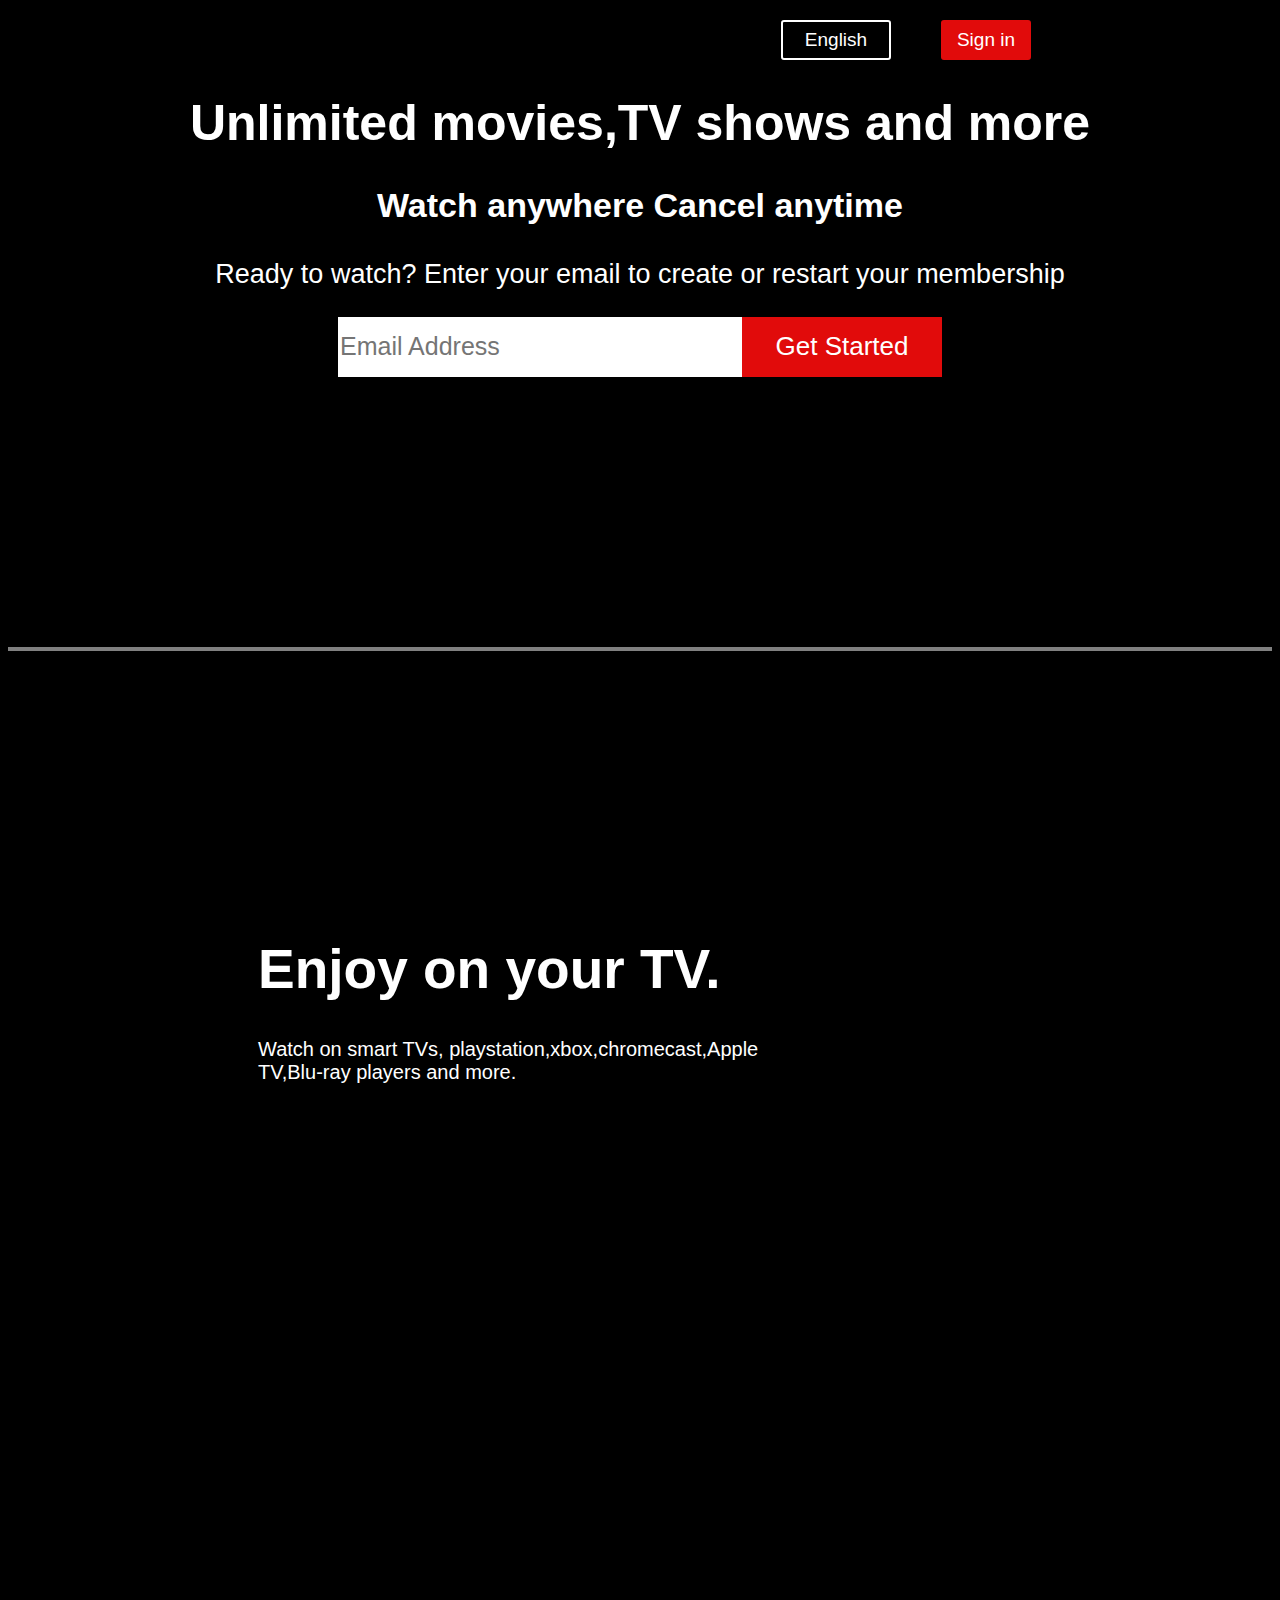
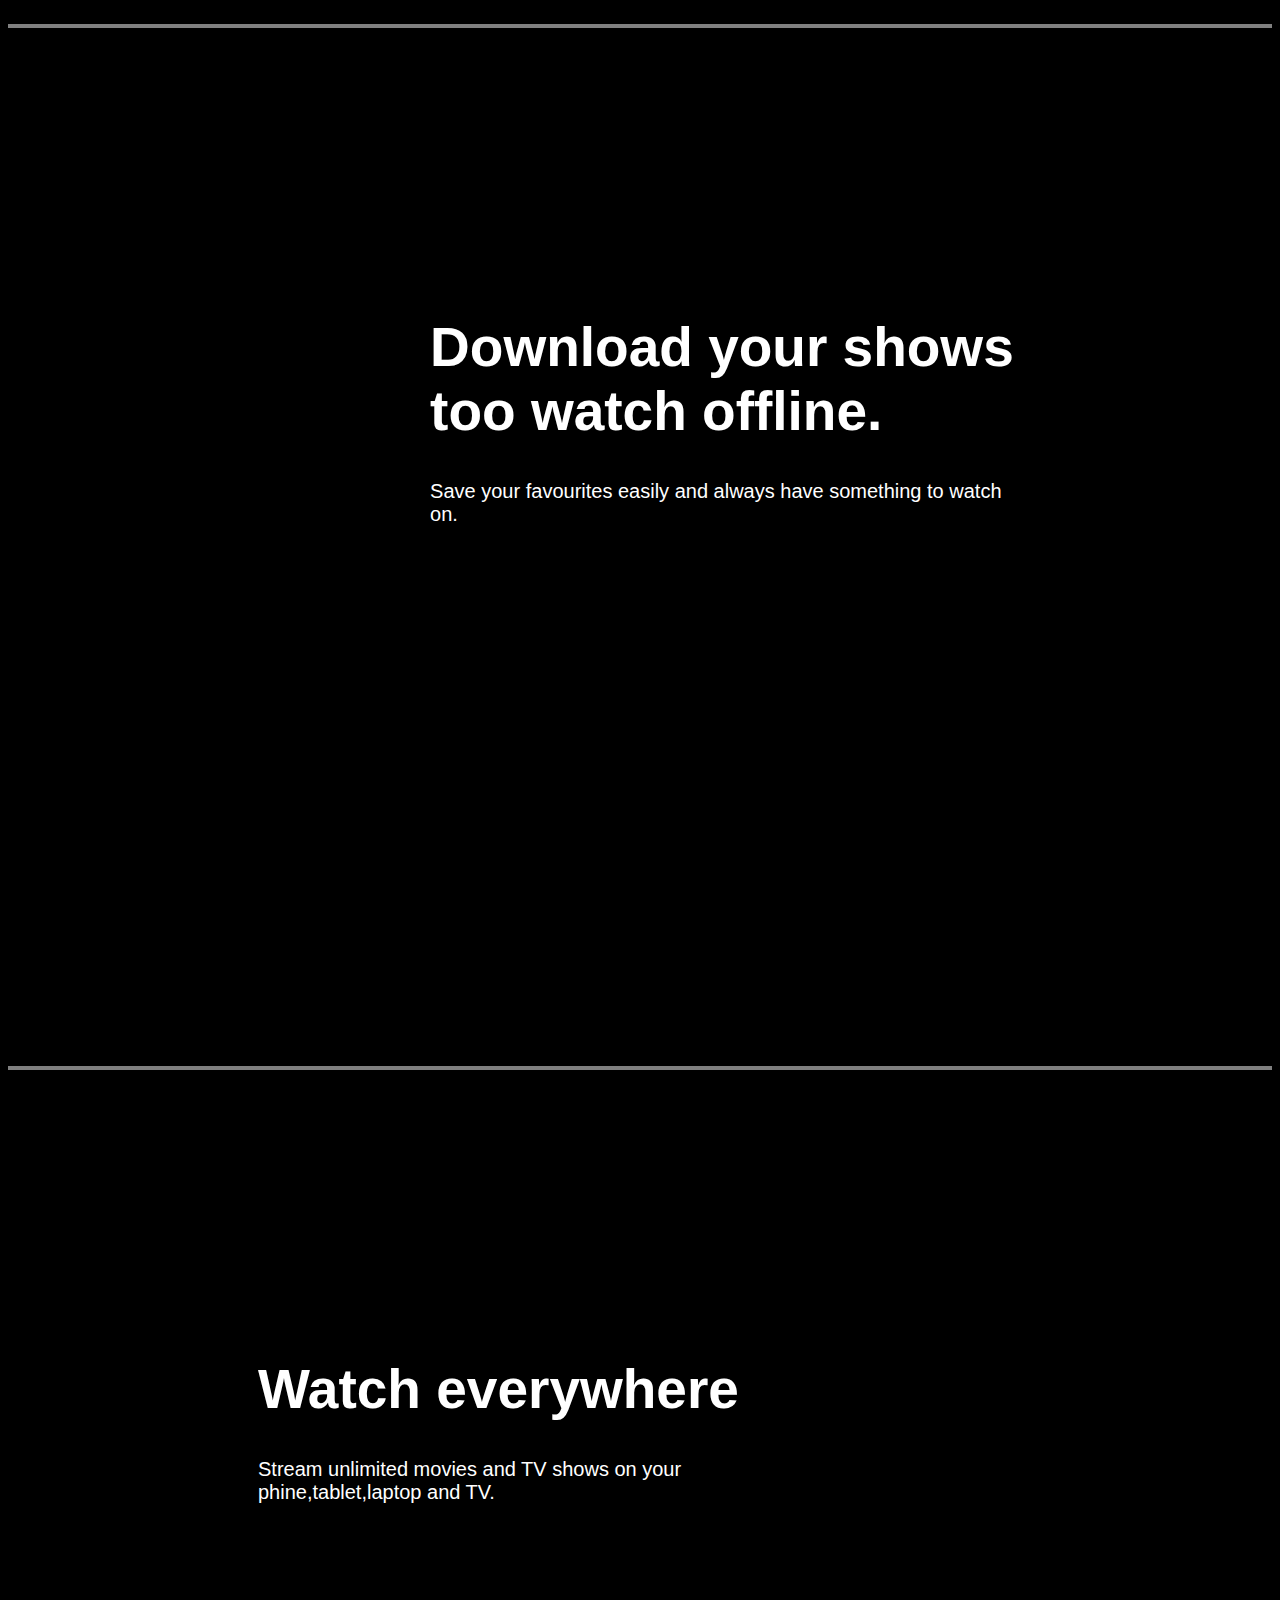
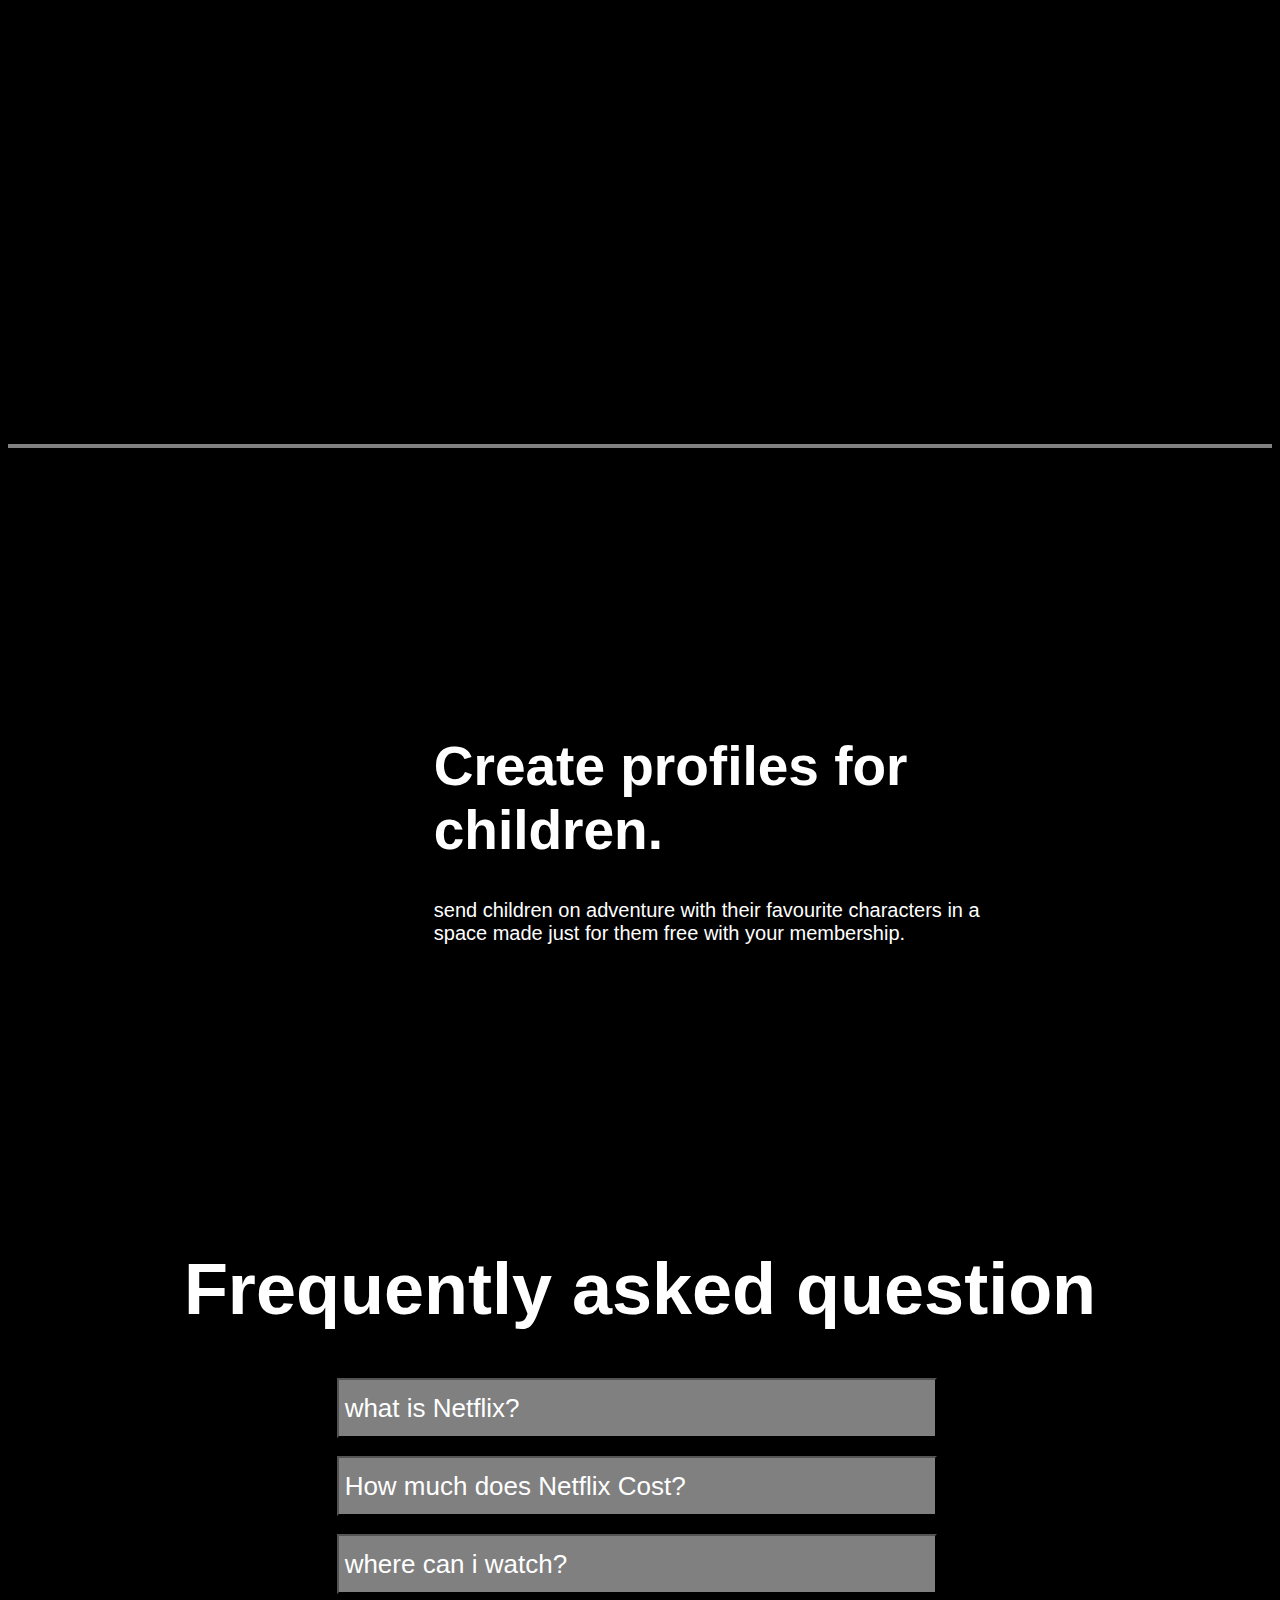
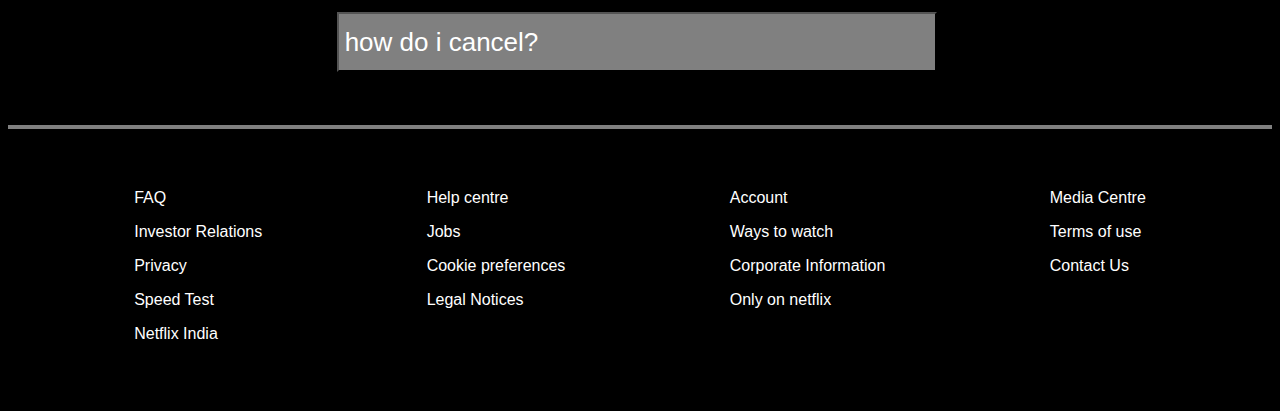
==== index.html @ e4cf973a "Update index.html" ====
<!DOCTYPE html>
<html lang="en">
<head>
    <meta charset="UTF-8">
    <meta name="viewport" content="width=device-width, initial-scale=1.0">
    <title>Netflix</title>
    <style>
        body {
    background: url('https://assets.nflxext.com/ffe/siteui/vlv3/e89c9679-2f5f-491d-924c-c58924a8ee4b/8ec27a1d-02ce-4489-b320-a95106906f5d/IN-en-20221121-popsignuptwoweeks-perspective_alpha_website_medium.jpg') no-repeat;
    background-size: 1750px 650px;
    background:blur;
    background-color: black;
    color: white;
    font-family: 'Mulish',sans-serif;
}

nav{
    display: flex;
    justify-content: center;
    justify-content: space-around;
}
nav .img img{
    width: 17%;
    margin-top: -18px;
}
nav .btn{
    display: flex;
    margin-top: 12px;
}
.btn .eng{
    width: 110px;
    height: 40px;
    background-color: black;
    color: white;
    font-size: 19px;
    border: 2px solid white;
    border-radius: 3px;
}
.btn .eng:hover{
    background-color: transparent;
}
.btn .Sign:hover{
    background-color: transparent;
    border: 3px solid rgb(225,11,11);
}
.btn .Sign{
    width: 90px;
    height: 40px;
    background-color: rgb(225, 11, 11);
    color: white;
    font-size: 19px;
    border: 2px solid white;
    border-radius: 3px;
    border: none;
}
.btn .eng{
    margin-inline: 50px;
}
.main{
    text-align: center;
}
.main h1{
    font-size: 50px;
    font-family: 'Mukta',sans-serif;
}
.main h3{
    font-size: 34px;
}
.main p{
    font-size: 27px;
}
.input{
    display: flex;
    justify-content: center;
}
.input input{
    width: 400px;
    height: 58px;
    border: none;
    font-size: 25px;
}
.input button{
    width: 200px;
    height: 60px;
    background-color: rgb(225, 11, 11);
    color: white;
    font-size: 26px;
    border: none;

}
.first{
    display: flex;
    justify-content: center;
    justify-content: space-around;
    margin-top: 270px;
    padding: 250px;
    border-top: 4px solid gray;
}
.first h1{
    font-size: 55px;
}
.first p{
    font-size: 20px;
}
.first img{
    width: 40%;
}
.buttons h1{
    text-align: center;
    margin-top: 33px;
    font-size: 72px;
}
.buttons button{
    width: 600px;
    height: 60px;
    background-color: gray;
    color: white;
    font-size: 26px;
    margin-left: 26%;
    text-align: left;
}
.footer{
    display: flex;
    justify-content: center;
    justify-content: space-around;
    padding: 44px;
    border-top: 4px solid gray;
    margin-top: 53px;
}
    </style>
</head>
<body>
    <nav>
        <div class="img">
            <img src="/Project-2/net.jpg" alt="">
        </div>
        <div class="btn">
            <button class="eng">English</button>
            <button class="Sign">Sign in</button>
        </div>
    </nav>
    <div class="main">
        <h1>Unlimited movies,TV shows and more</h1>
        <h3>Watch anywhere  Cancel anytime </h3>
        <p>Ready to watch? Enter your email to create or restart your membership</p>
        <div class="input">
            <input type="text" placeholder="Email Address">
            <button>Get Started</button>
        </div>
    </div>
    <div class="first">
        <div class="text">
            <h1>Enjoy on your TV.</h1>
            <p>Watch on smart TVs, playstation,xbox,chromecast,Apple TV,Blu-ray players and more.</p>
        </div>
        <img src="/Project-2/m1.jpg" alt="">
    </div>
    <div class="first">
        <img src="/Project-2/m2.jpg" alt="">
        <div class="text">
            <h1>Download your shows too watch offline.</h1>
            <p>Save your favourites easily and always have something to watch on.</p>
        </div>
    </div>
    <div class="first">
        <div class="text">
            <h1>Watch everywhere</h1>
            <p>Stream unlimited movies and TV shows on your phine,tablet,laptop and TV.</p>
        </div>
        <img src="/Project-2/m3.jpg" alt="">
    </div>
    <div class="first">
        <img src="/Project-2/m4.jpg" alt="">
        <div class="text">
            <h1>Create profiles for children.</h1>
            <p>send children on adventure with their favourite characters in a space made just for them free with your membership.</p>
        </div>
    </div>
    <div class="buttons">
        <h1>Frequently asked question</h1>
        <button>what is Netflix?</button><br><br>
        <button>How much does Netflix Cost?</button><br><br>
        <button>where can i watch?</button><br><br>
        <button>how do i cancel?</button>
        
    </div>
    <div class="footer">
        <div class="list">
            <p>FAQ</p>
            <p>Investor Relations</p>
            <p>Privacy</p>
            <p>Speed Test</p>
            <p>Netflix India</p>

        </div>
        <div class="list">
            <p>Help centre</p>
            <p>Jobs</p>
            <p>Cookie preferences</p>
            <p>Legal Notices</p>
            
        </div>
        <div class="list">
            <p>Account</p>
            <p>Ways to watch</p>
            <p>Corporate Information</p>
            <p>Only on netflix</p>
            
        </div>
        <div class="list">
            <p>Media Centre</p>
            <p>Terms of use</p>
            <p>Contact Us</p>
        </div>
        
    </div>
</body>
</html>
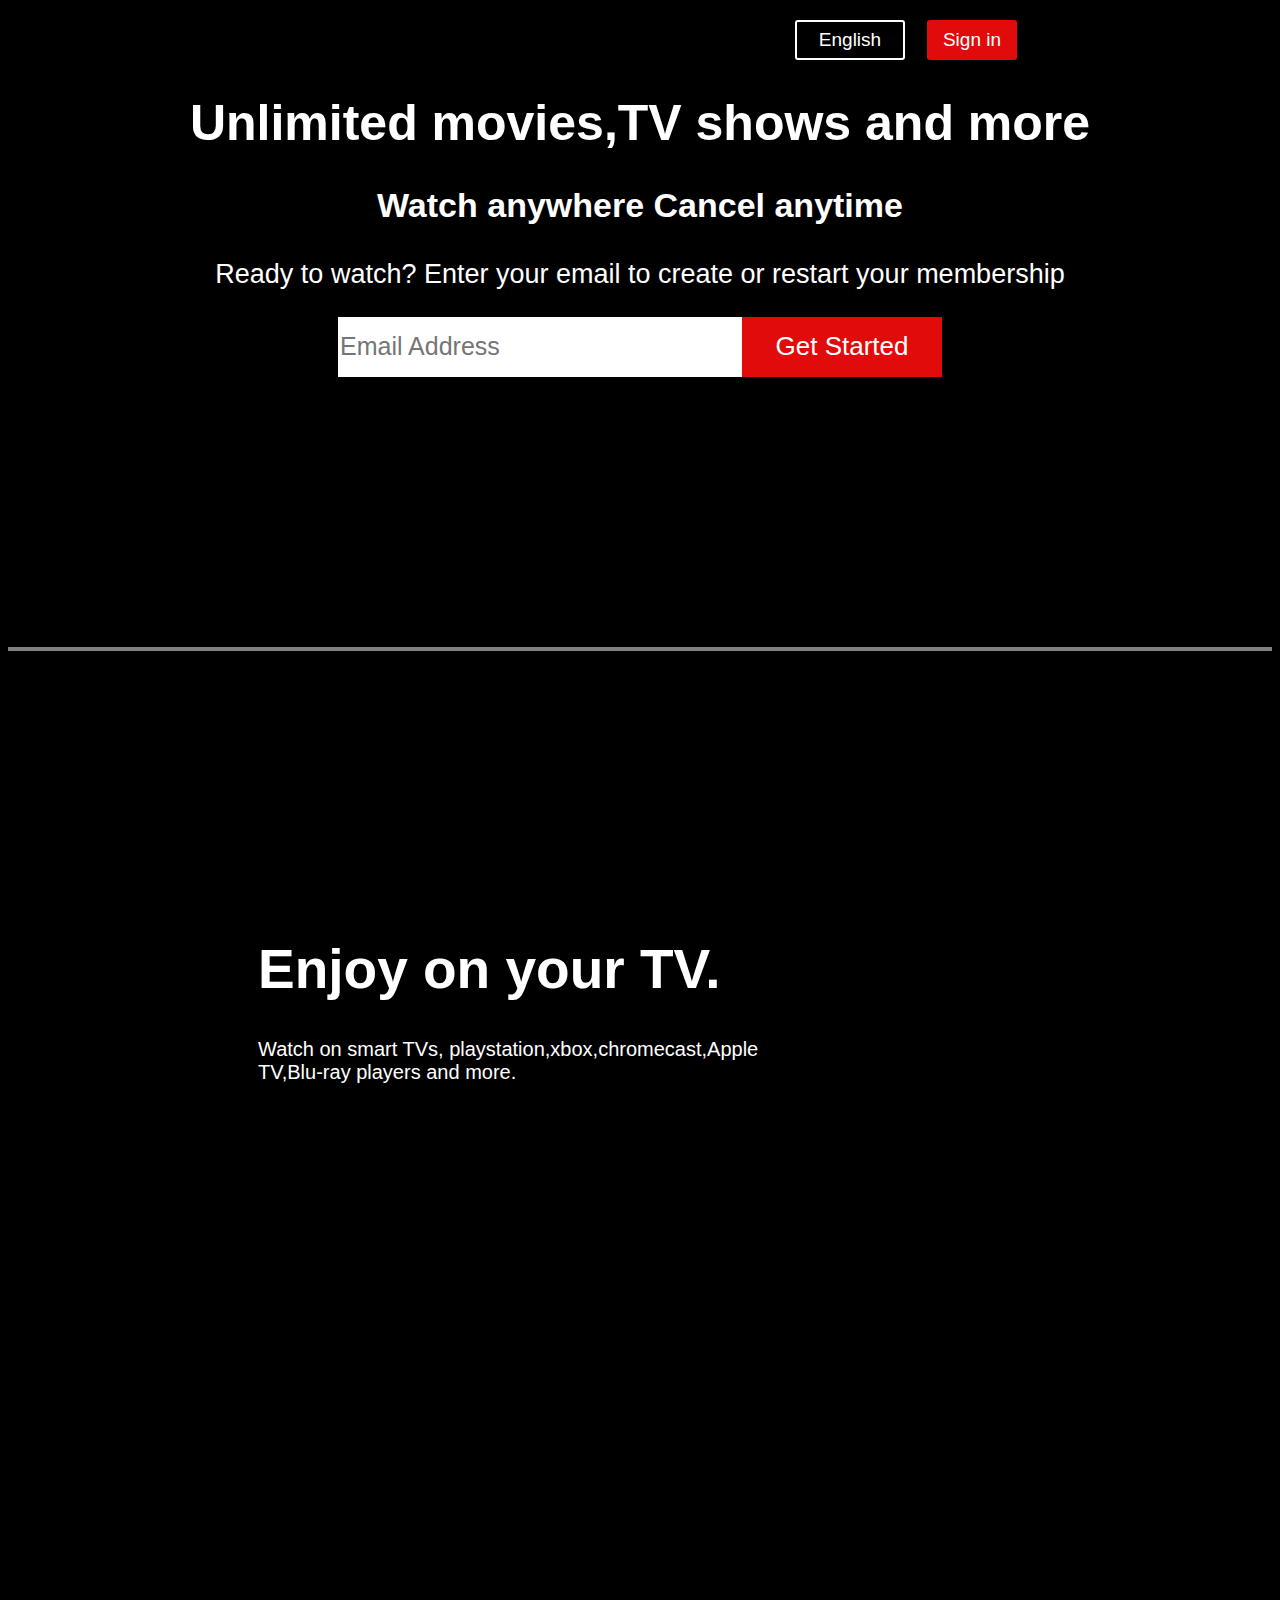
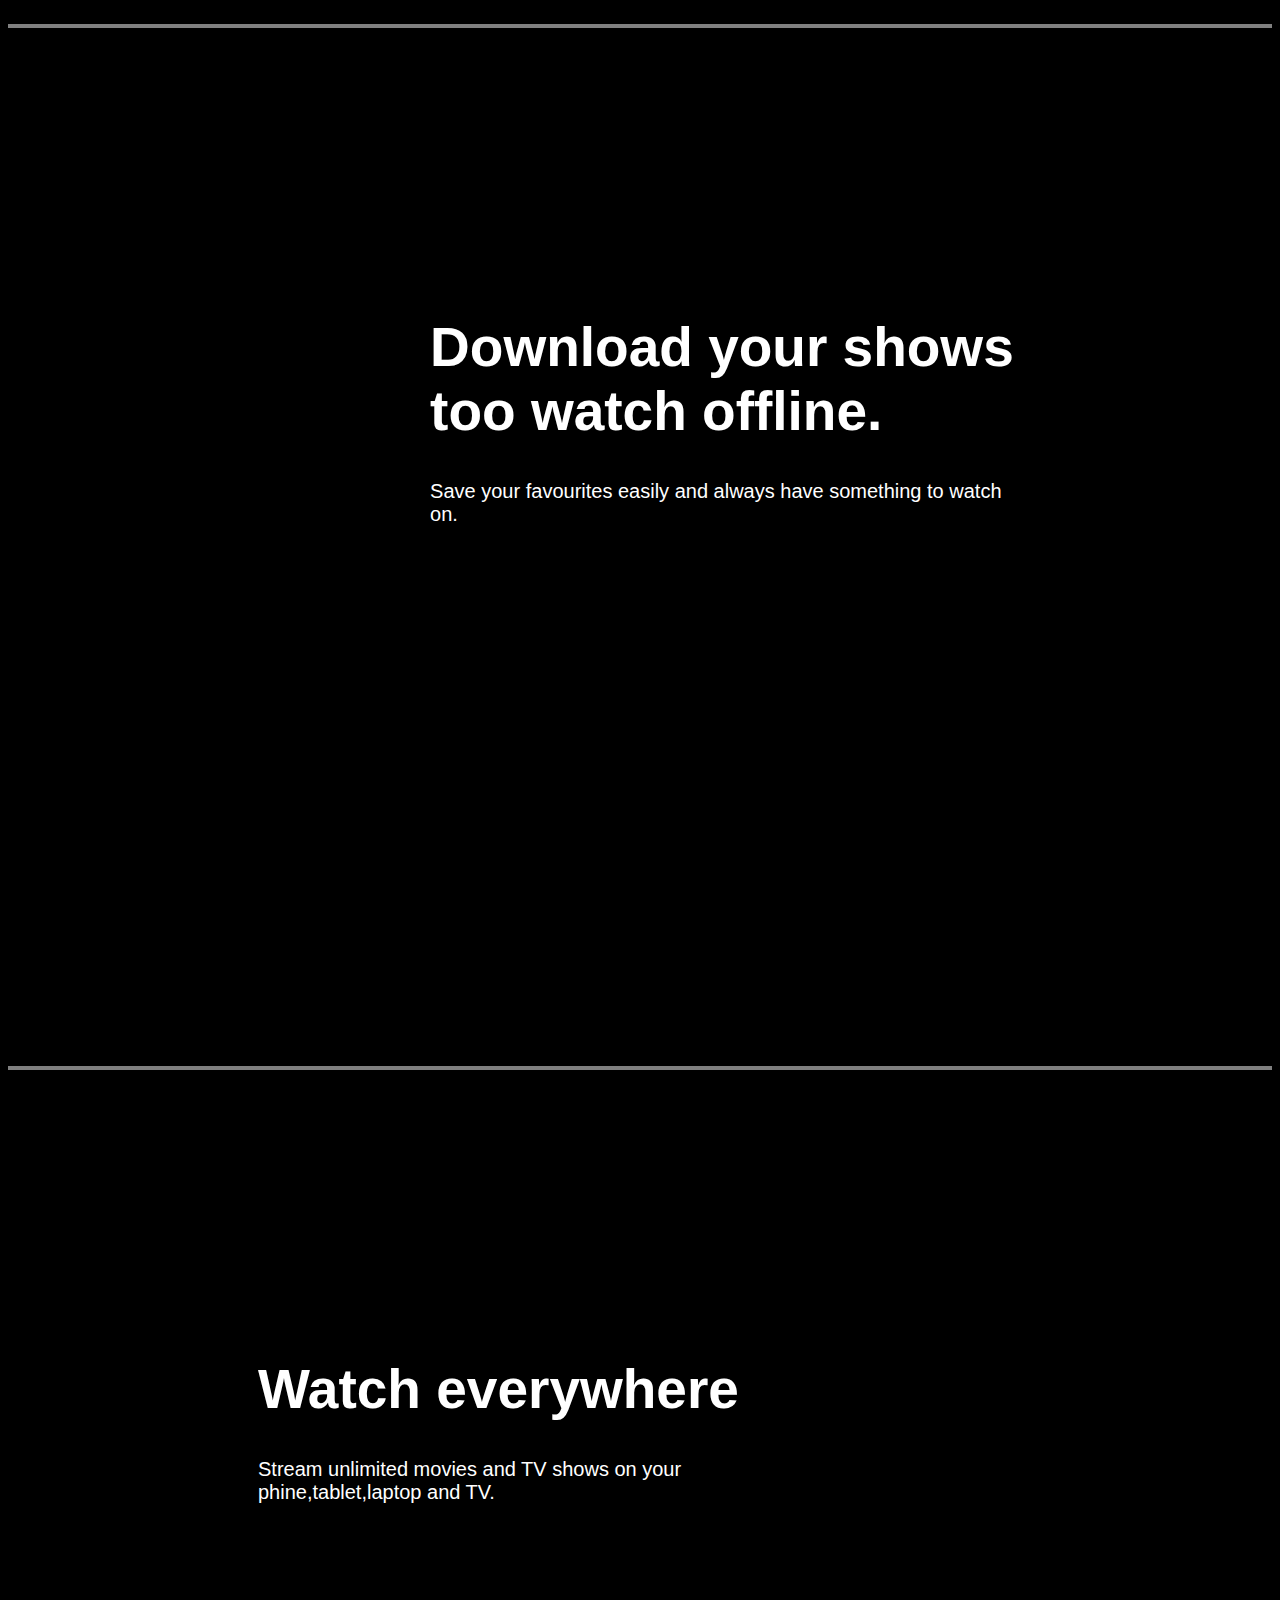
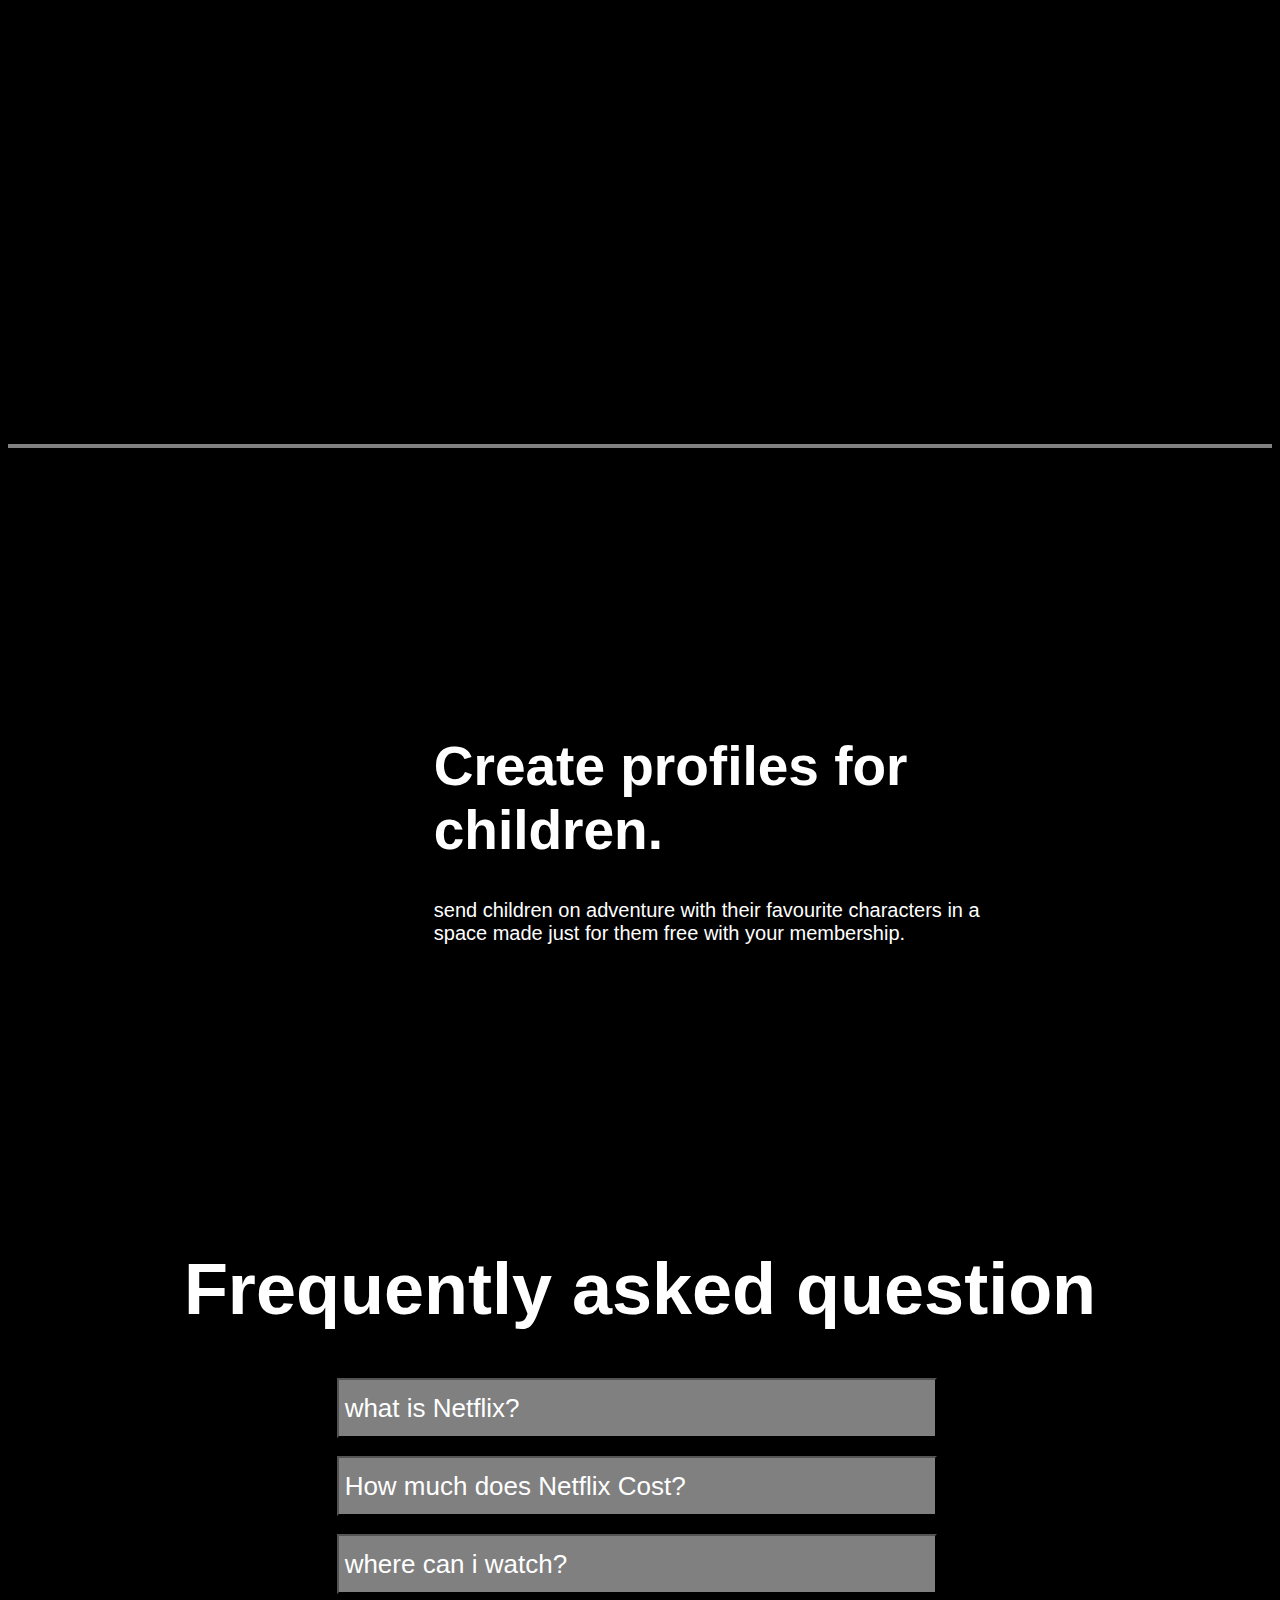
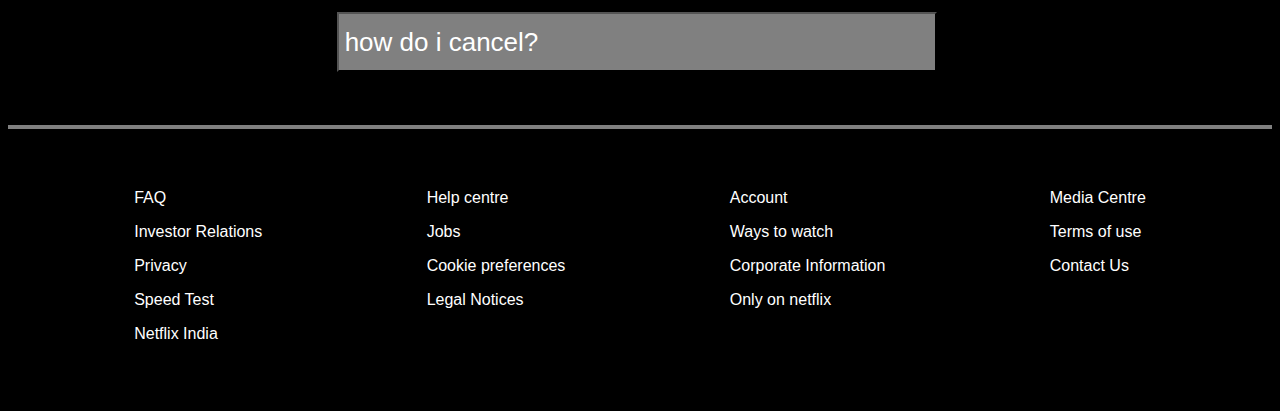
==== commit 5eb12381: "Update index.html" ====
--- a/index.html
+++ b/index.html
@@ -54,7 +54,7 @@
     border: none;
 }
 .btn .eng{
-    margin-inline: 50px;
+    margin-inline: 22px;
 }
 .main{
     text-align: center;
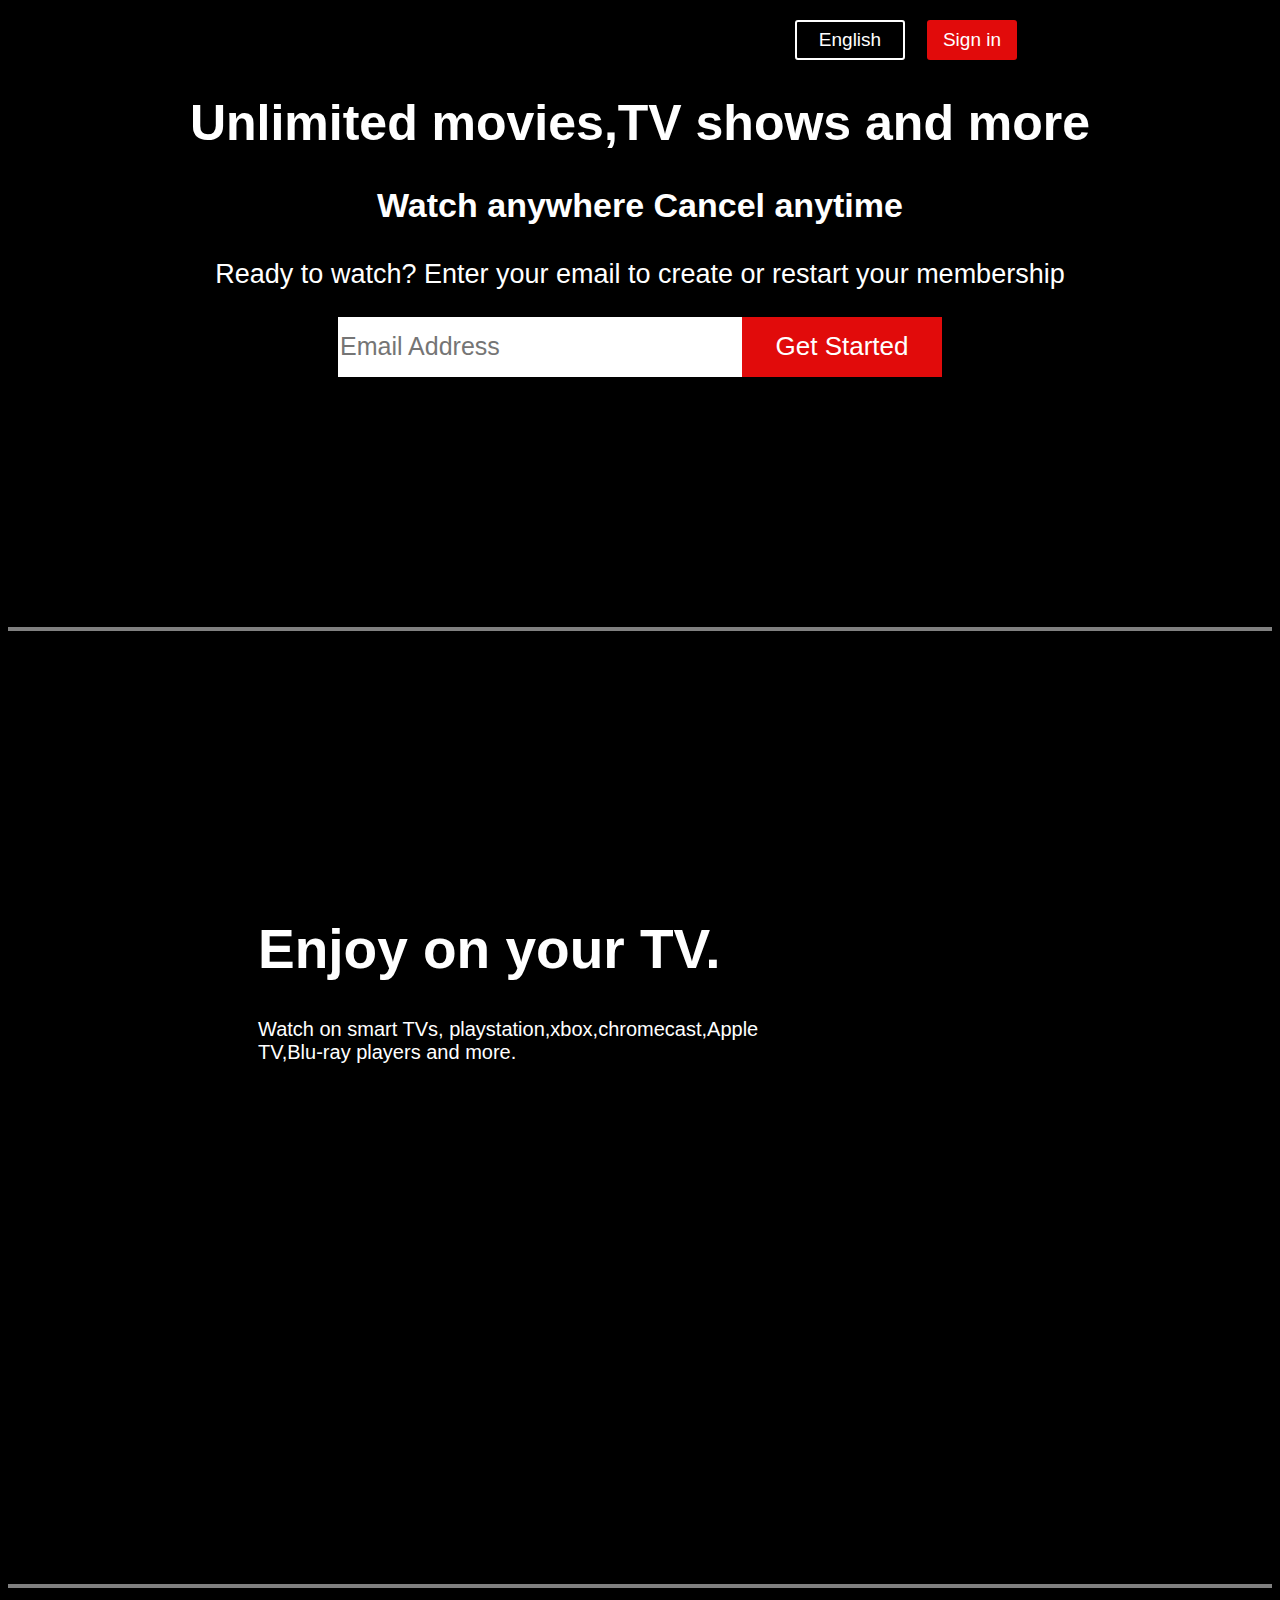
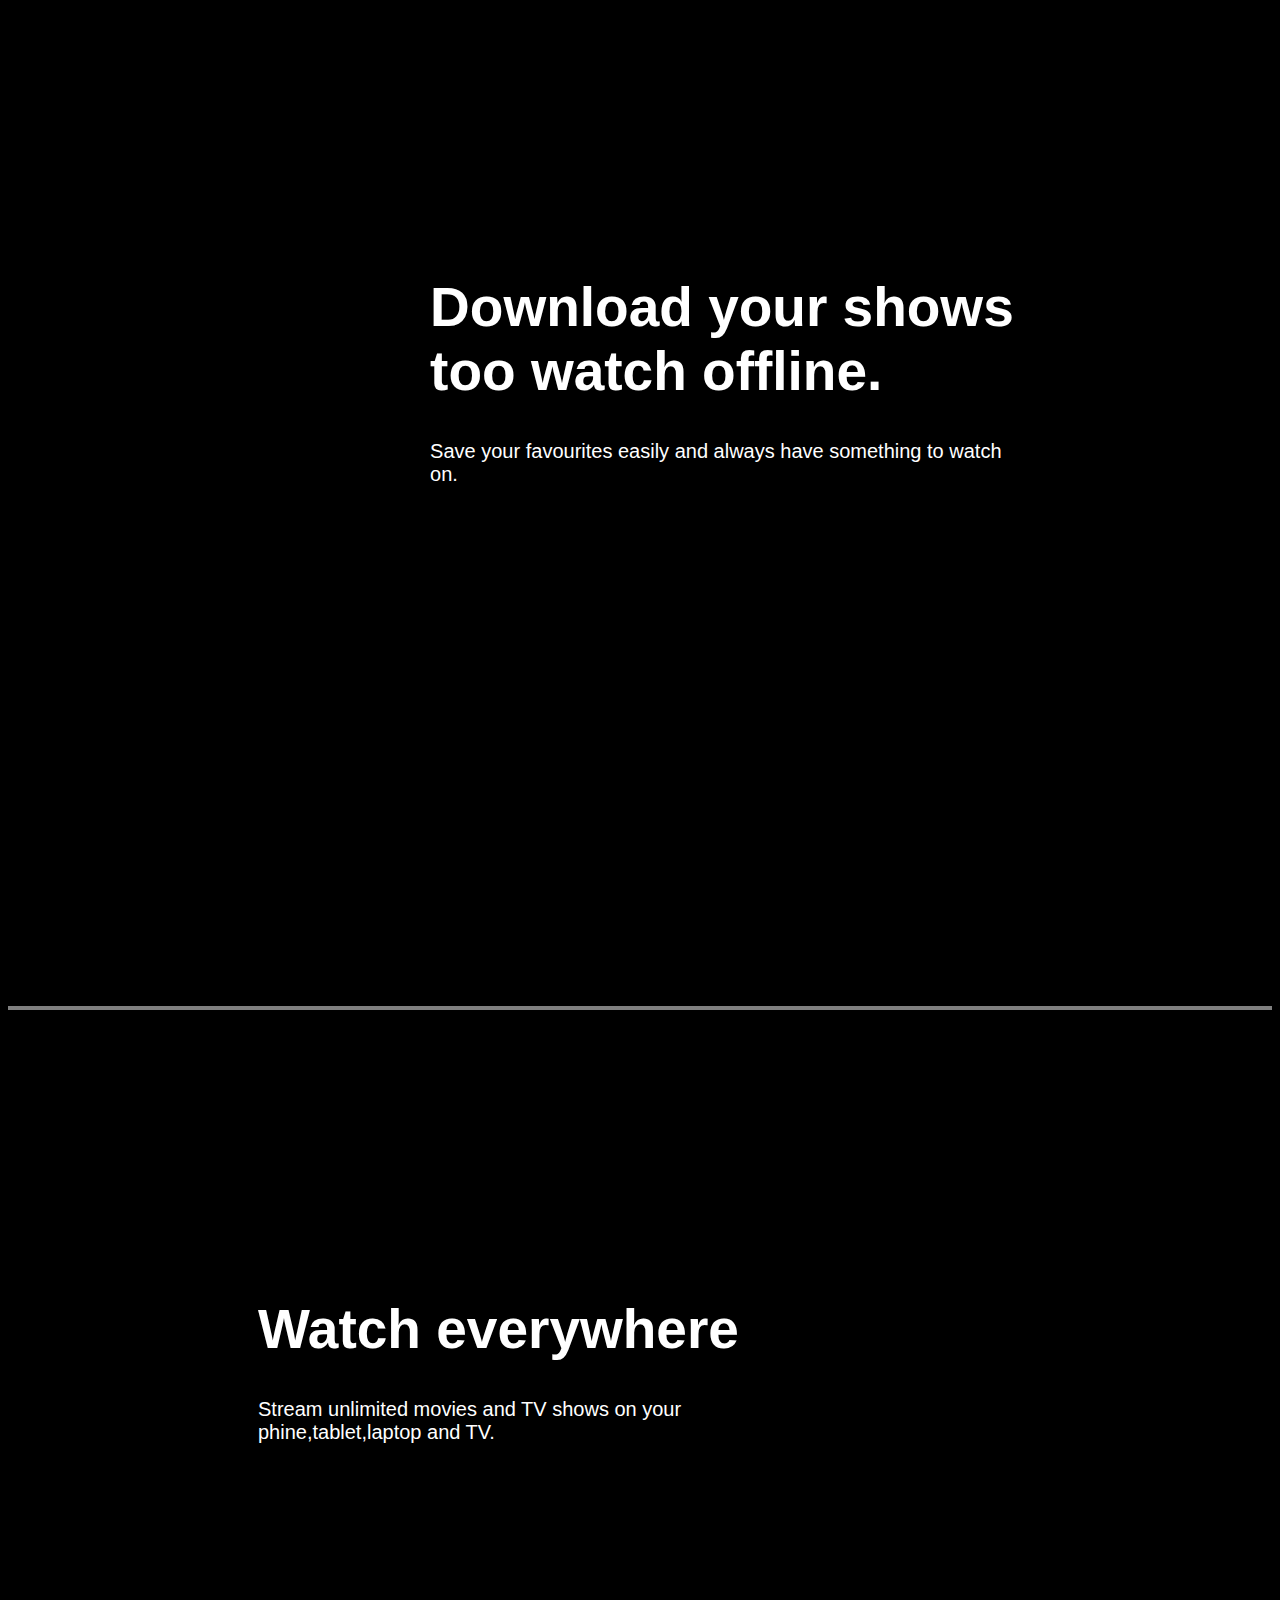
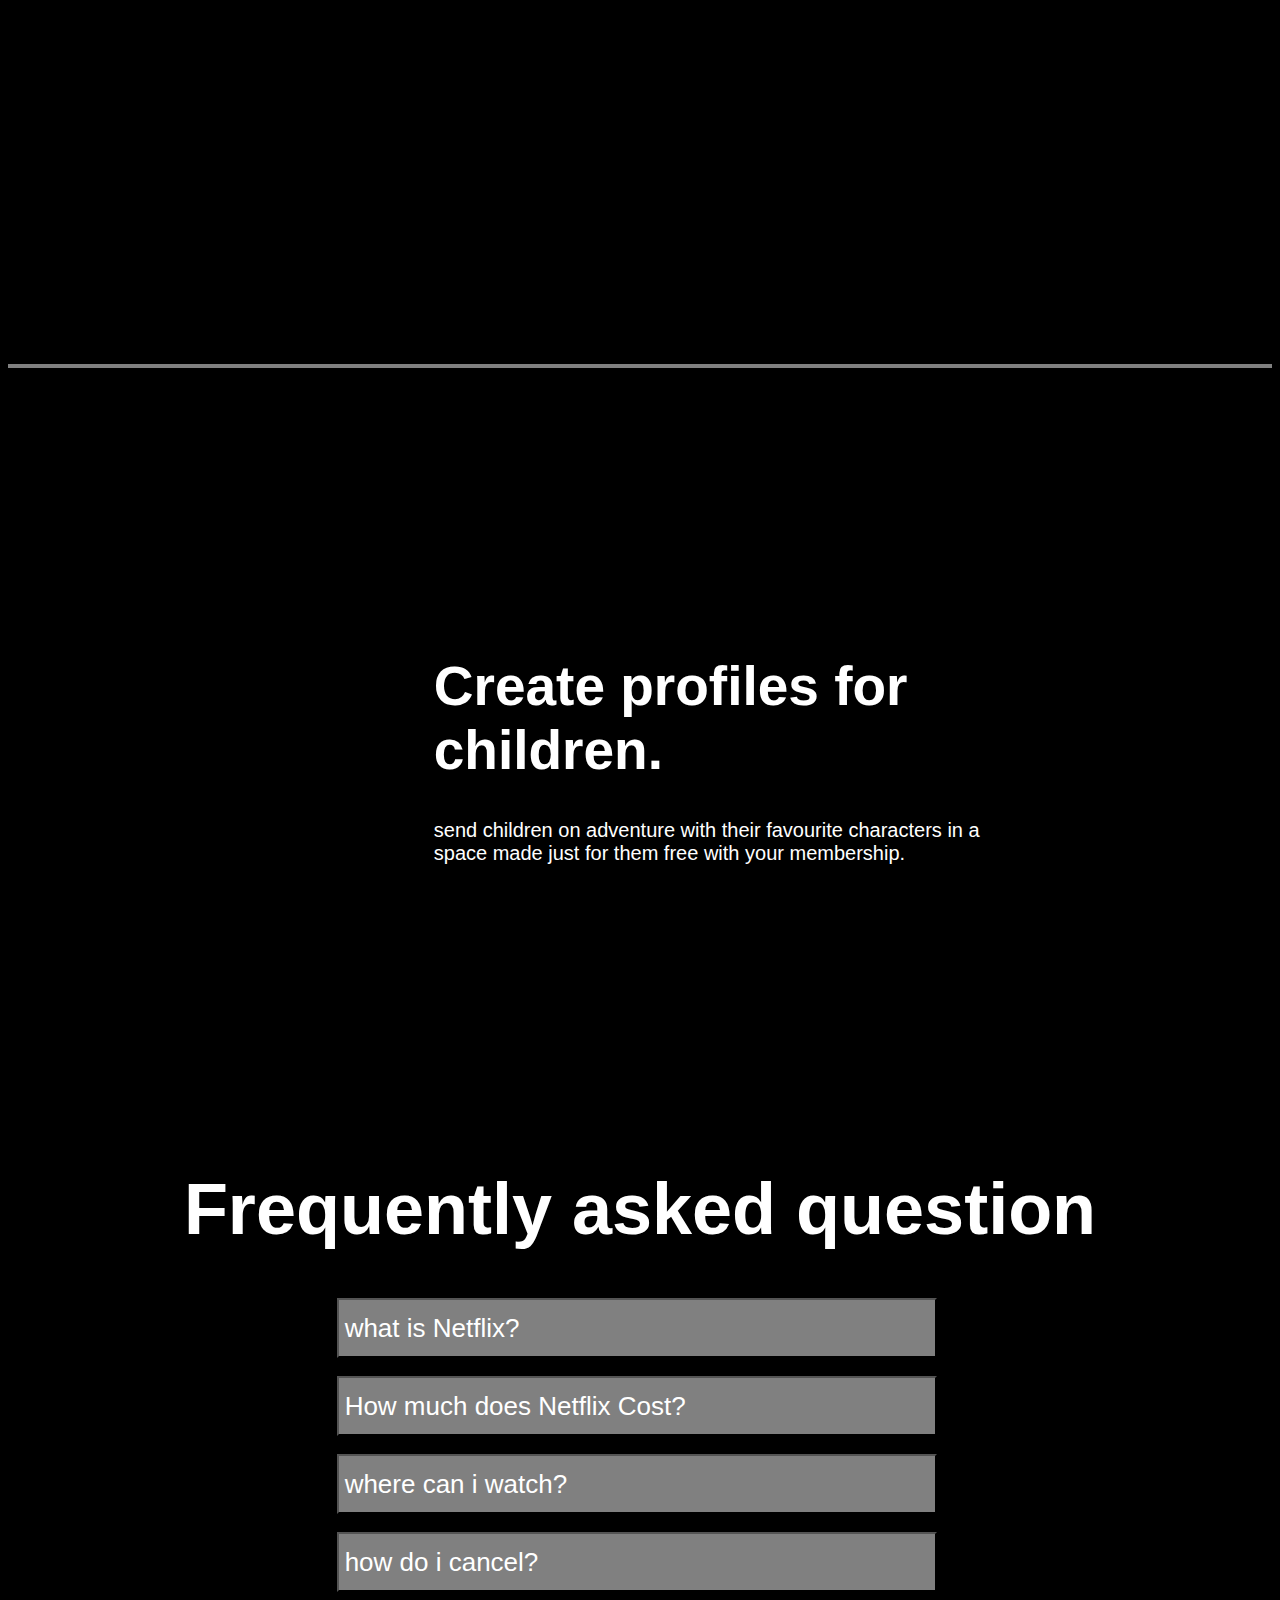
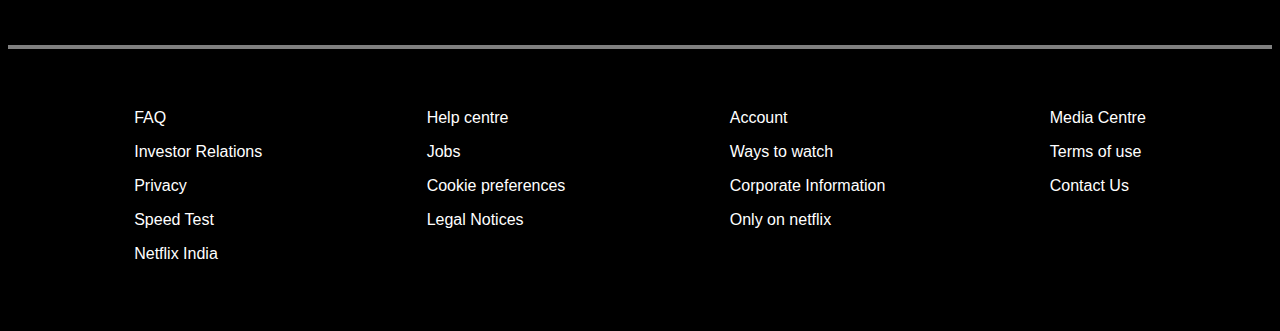
==== commit 6f886473: "Update index.html" ====
--- a/index.html
+++ b/index.html
@@ -92,7 +92,7 @@
     display: flex;
     justify-content: center;
     justify-content: space-around;
-    margin-top: 270px;
+    margin-top: 250px;
     padding: 250px;
     border-top: 4px solid gray;
 }
@@ -132,7 +132,7 @@
 <body>
     <nav>
         <div class="img">
-            <img src="/Project-2/net.jpg" alt="">
+            <img src="https://www.stickpng.com/img/download/580b57fcd9996e24bc43c529/image" alt="">
         </div>
         <div class="btn">
             <button class="eng">English</button>
@@ -153,10 +153,10 @@
             <h1>Enjoy on your TV.</h1>
             <p>Watch on smart TVs, playstation,xbox,chromecast,Apple TV,Blu-ray players and more.</p>
         </div>
-        <img src="/Project-2/m1.jpg" alt="">
-    </div>
-    <div class="first">
-        <img src="/Project-2/m2.jpg" alt="">
+        <img src="https://m.media-amazon.com/images/M/MV5BOWY4MmFiY2QtMzE1YS00NTg1LWIwOTQtYTI4ZGUzNWIxNTVmXkEyXkFqcGdeQXVyODk4OTc3MTY@._V1_.jpg" alt="">
+    </div>
+    <div class="first">
+        <img src="https://assets.nflxext.com/ffe/siteui/acquisition/ourStory/fuji/desktop/mobile-0819.jpg" alt="">
         <div class="text">
             <h1>Download your shows too watch offline.</h1>
             <p>Save your favourites easily and always have something to watch on.</p>
@@ -167,10 +167,10 @@
             <h1>Watch everywhere</h1>
             <p>Stream unlimited movies and TV shows on your phine,tablet,laptop and TV.</p>
         </div>
-        <img src="/Project-2/m3.jpg" alt="">
-    </div>
-    <div class="first">
-        <img src="/Project-2/m4.jpg" alt="">
+        <img src="https://m.media-amazon.com/images/M/MV5BZTQ5MDRlNmEtMzc2Ny00YTk0LWExNmUtYzNkMjc0NWFkMDFkXkEyXkFqcGdeQXVyNjE1OTQ0NjA@._V1_.jpg" alt="">
+    </div>
+    <div class="first">
+        <img src="https://occ-0-6247-2164.1.nflxso.net/dnm/api/v6/19OhWN2dO19C9txTON9tvTFtefw/AAAABYjXrxZKtrzxQRVQNn2aIByoomnlbXmJ-uBy7du8a5Si3xqIsgerTlwJZG1vMpqer2kvcILy0UJQnjfRUQ5cEr7gQlYqXfxUg7bz.png?r=420" alt="">
         <div class="text">
             <h1>Create profiles for children.</h1>
             <p>send children on adventure with their favourite characters in a space made just for them free with your membership.</p>
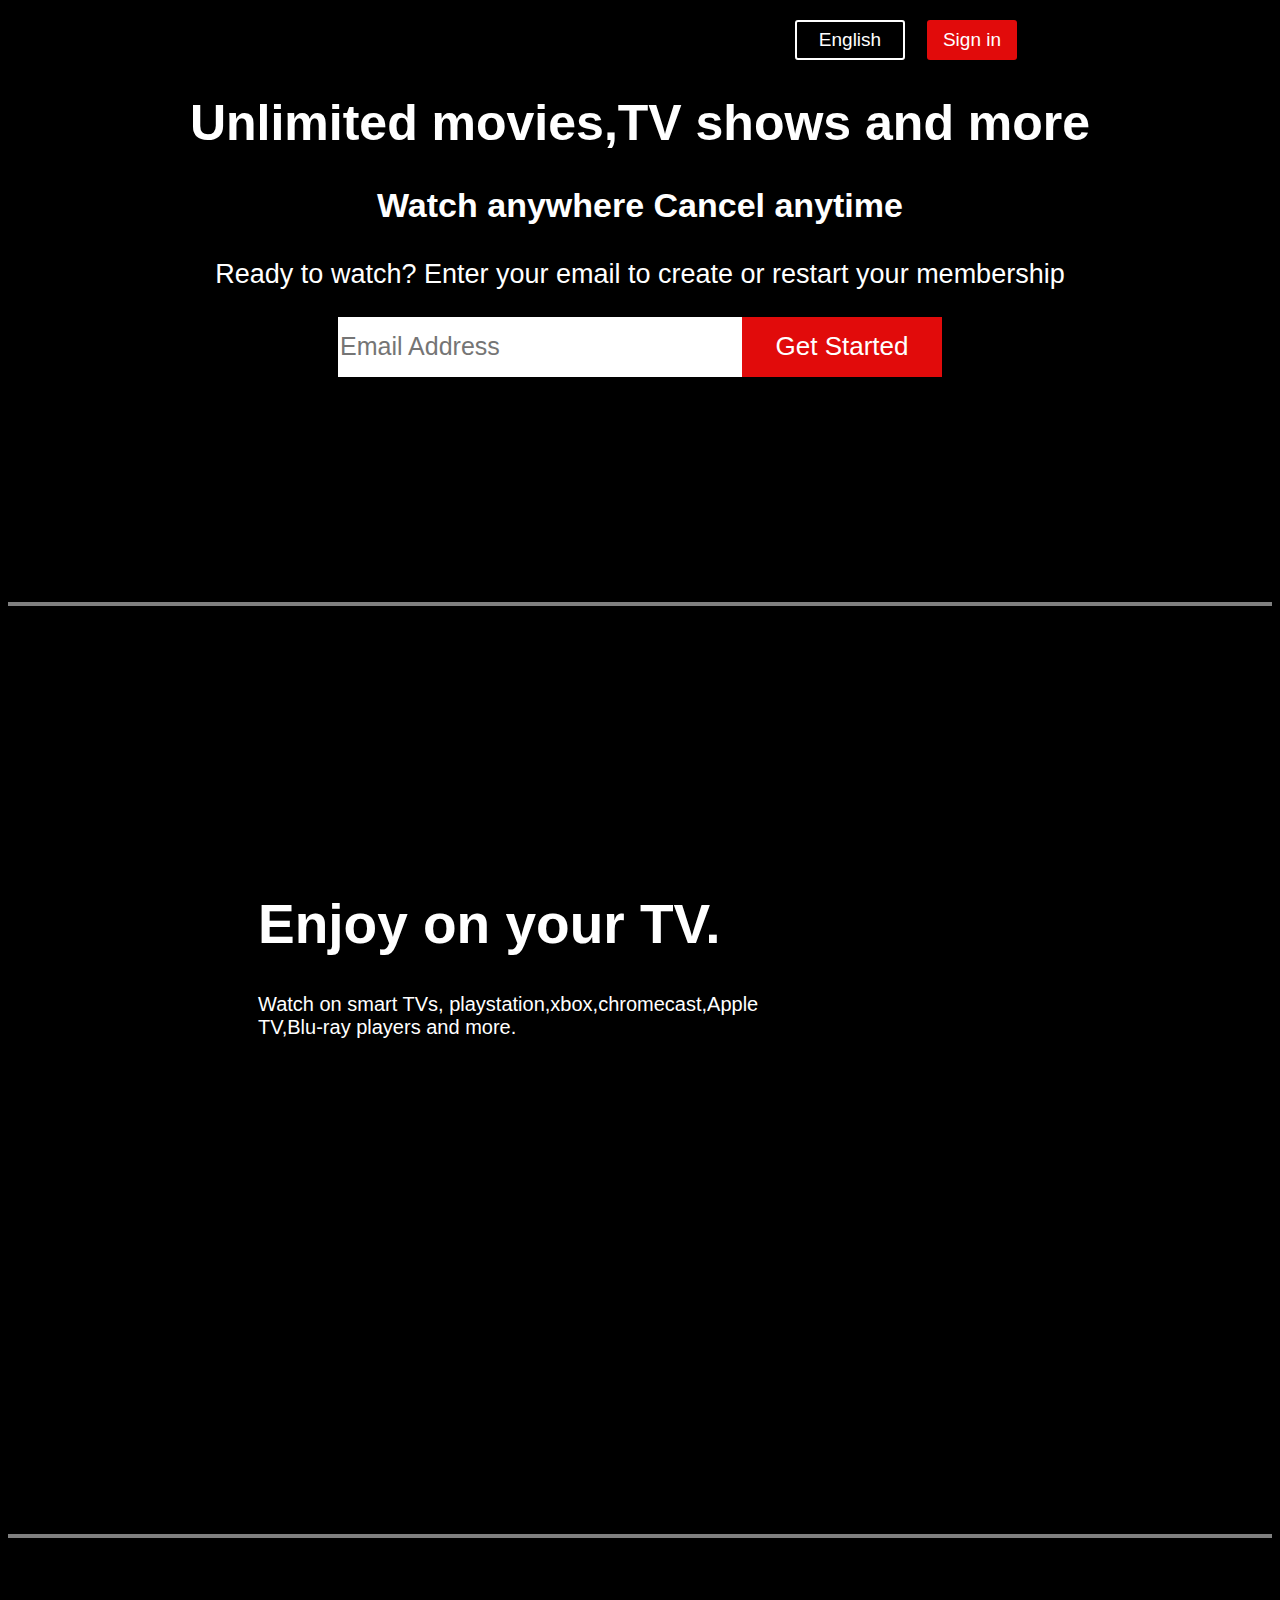
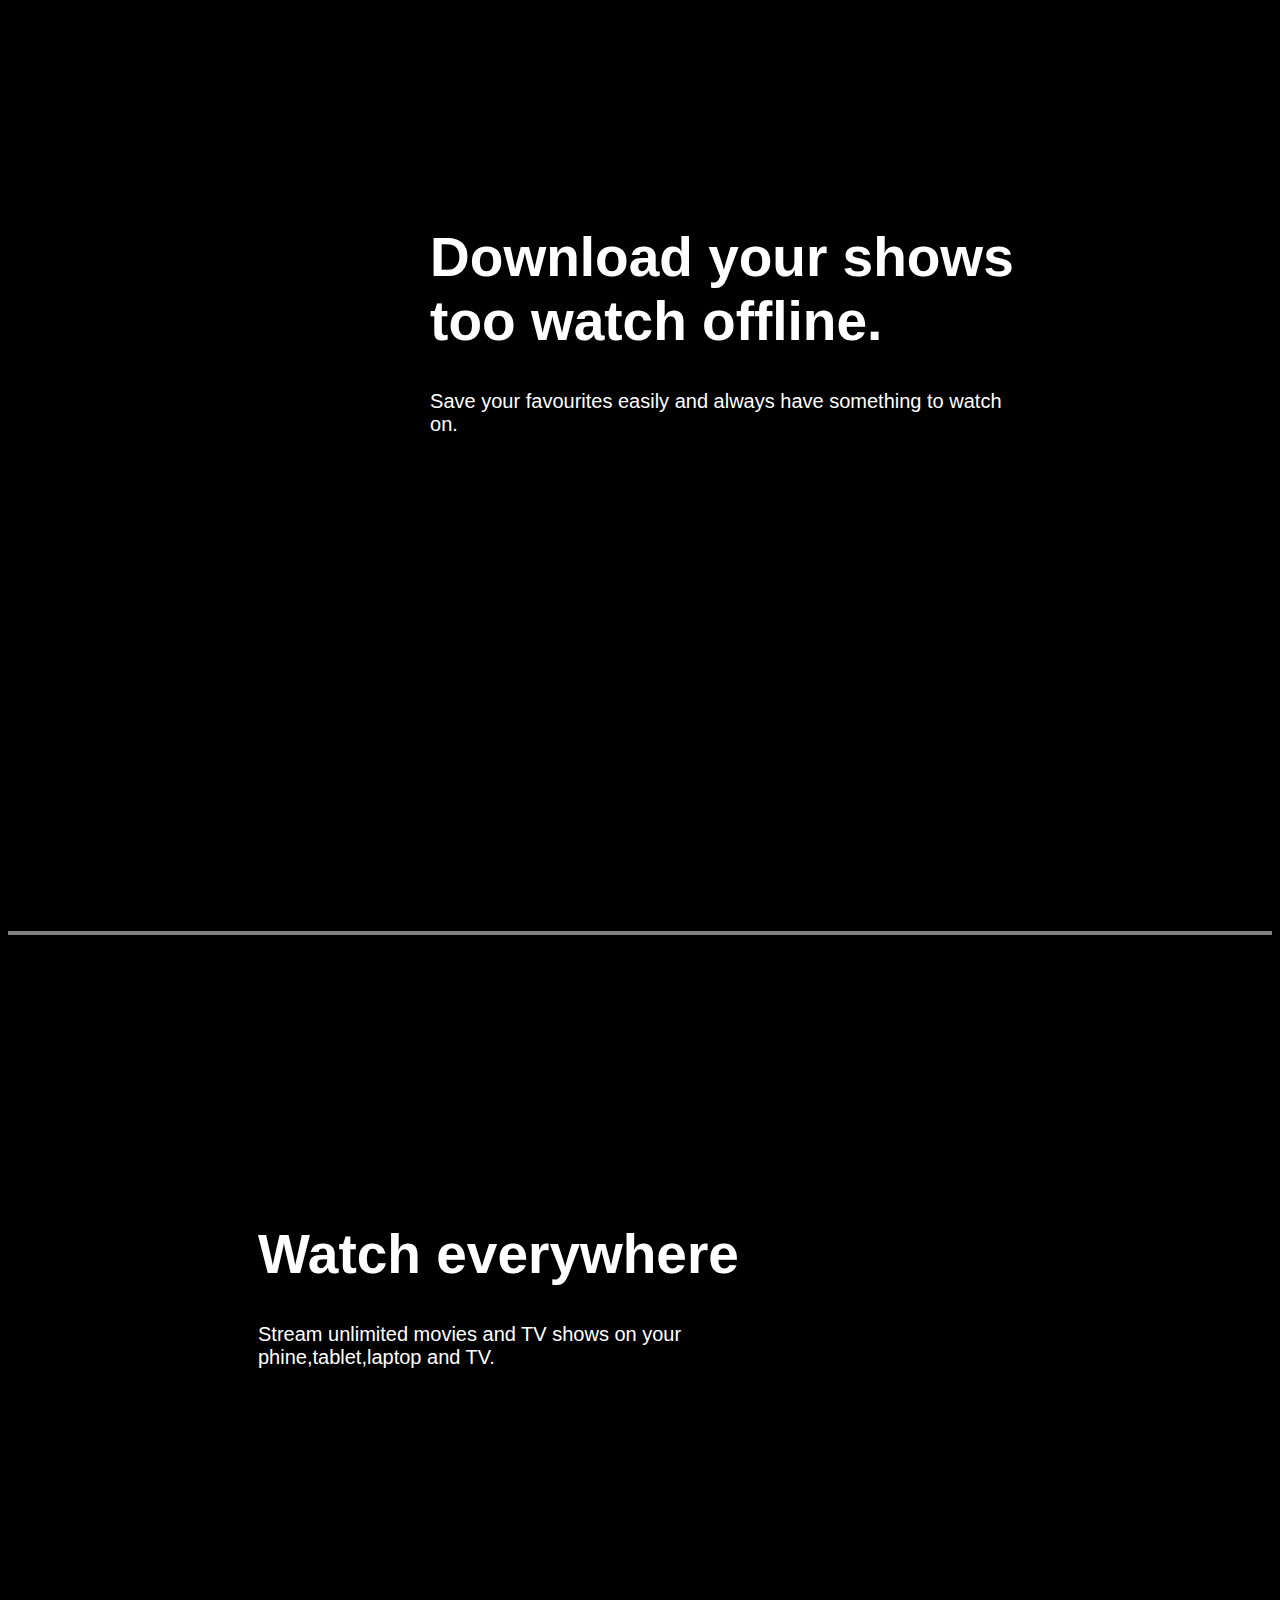
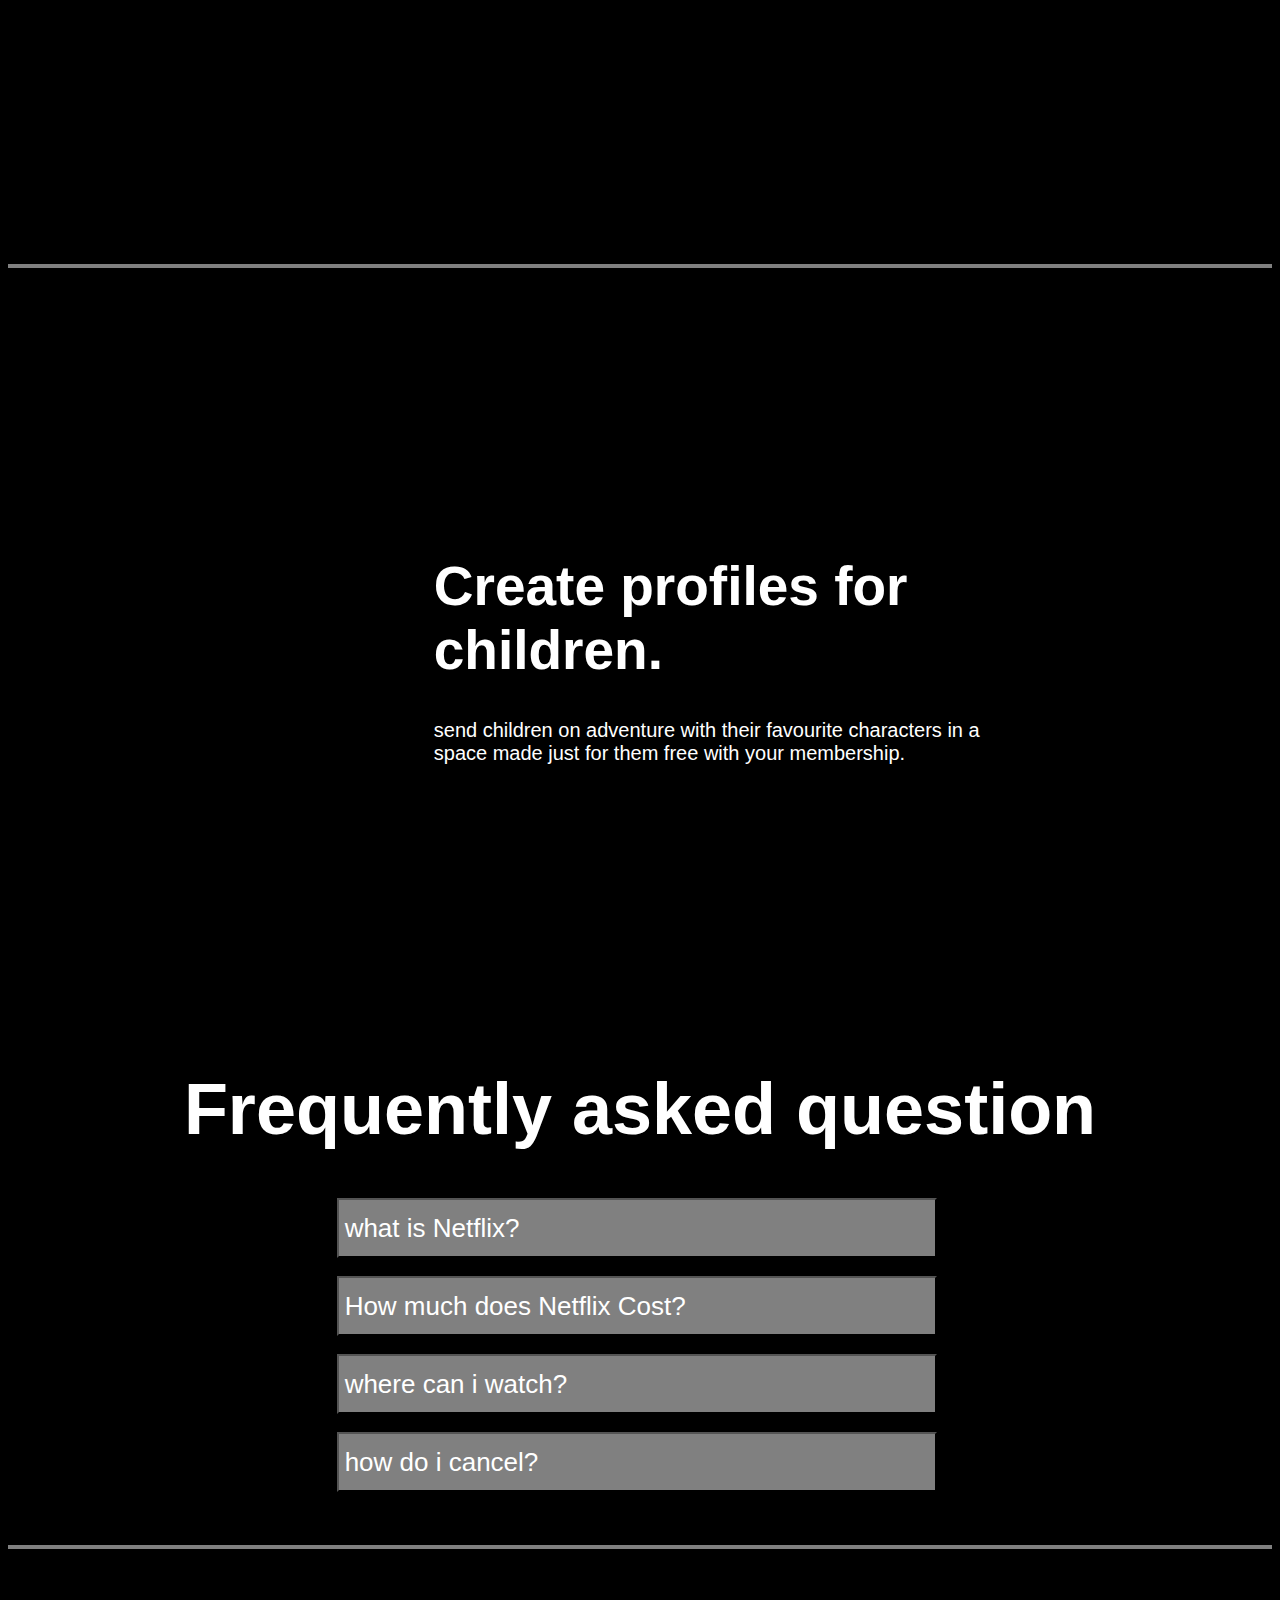
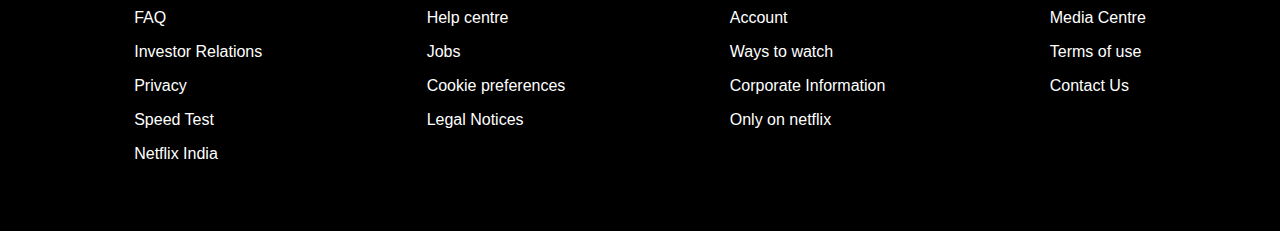
==== commit 86a4962a: "Update index.html" ====
--- a/index.html
+++ b/index.html
@@ -92,7 +92,7 @@
     display: flex;
     justify-content: center;
     justify-content: space-around;
-    margin-top: 250px;
+    margin-top: 225px;
     padding: 250px;
     border-top: 4px solid gray;
 }
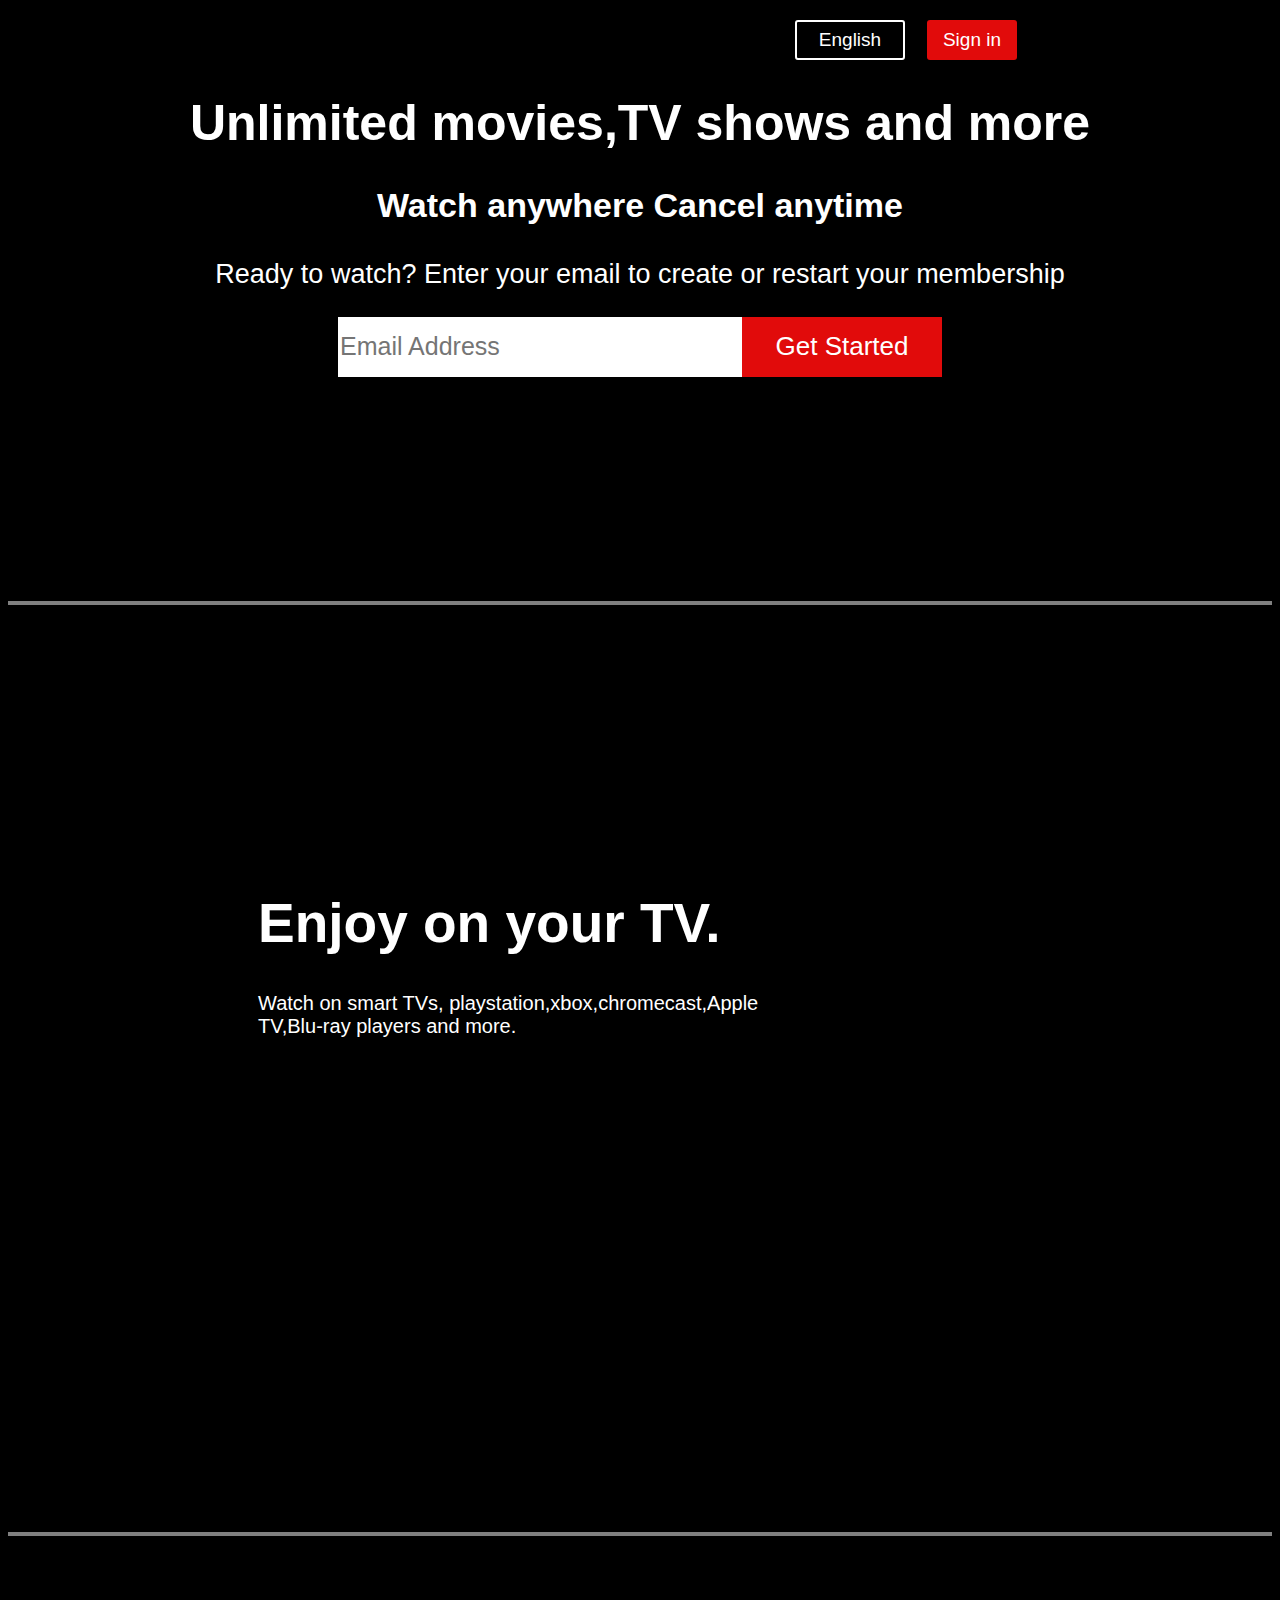
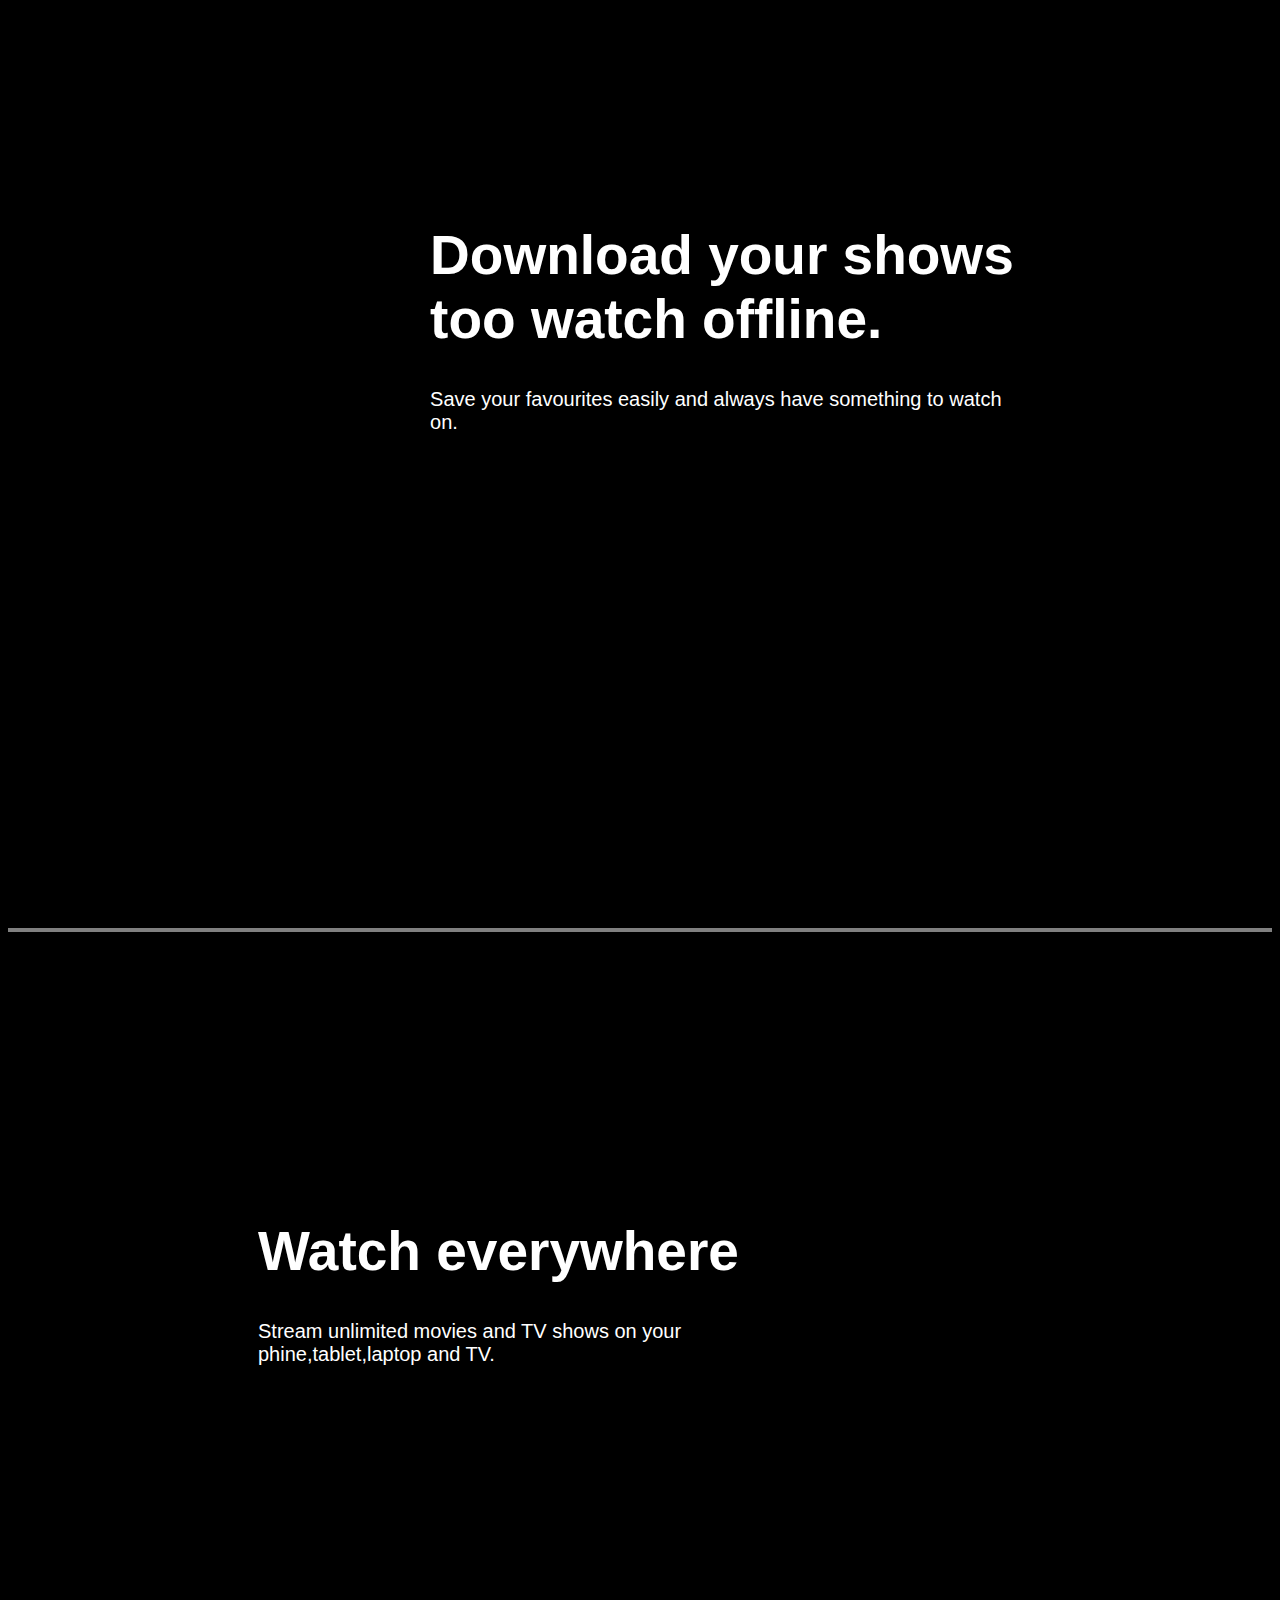
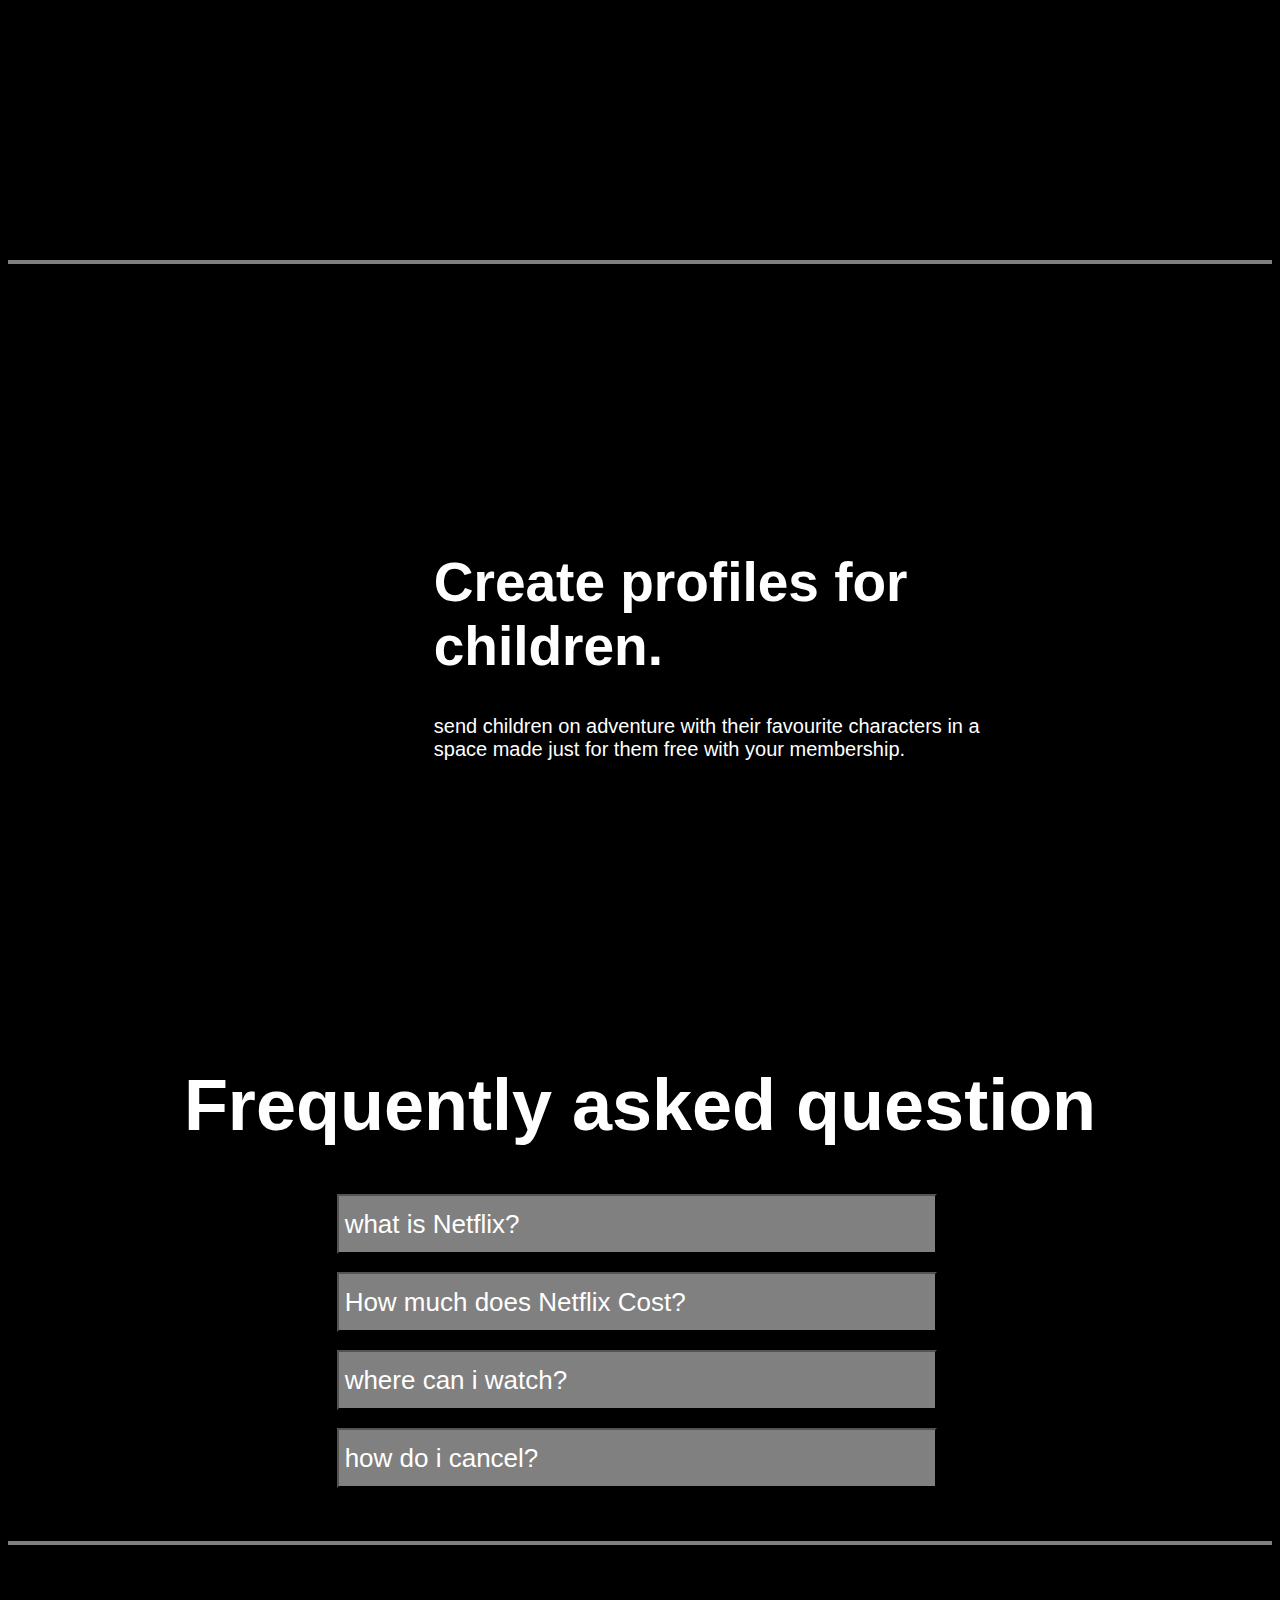
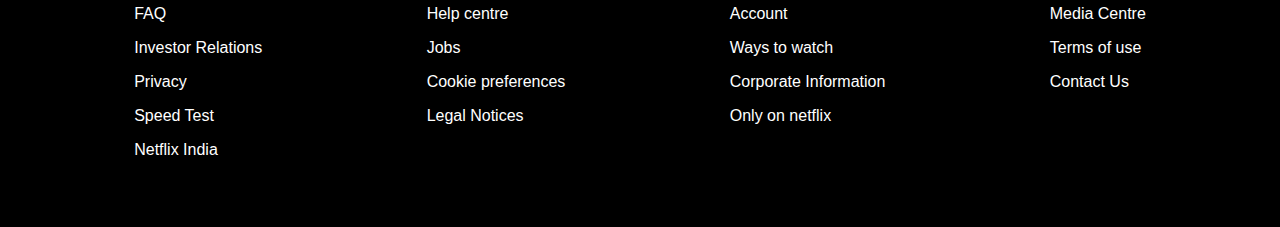
==== commit 576d4f4a: "Update index.html" ====
--- a/index.html
+++ b/index.html
@@ -92,7 +92,7 @@
     display: flex;
     justify-content: center;
     justify-content: space-around;
-    margin-top: 225px;
+    margin-top: 224px;
     padding: 250px;
     border-top: 4px solid gray;
 }
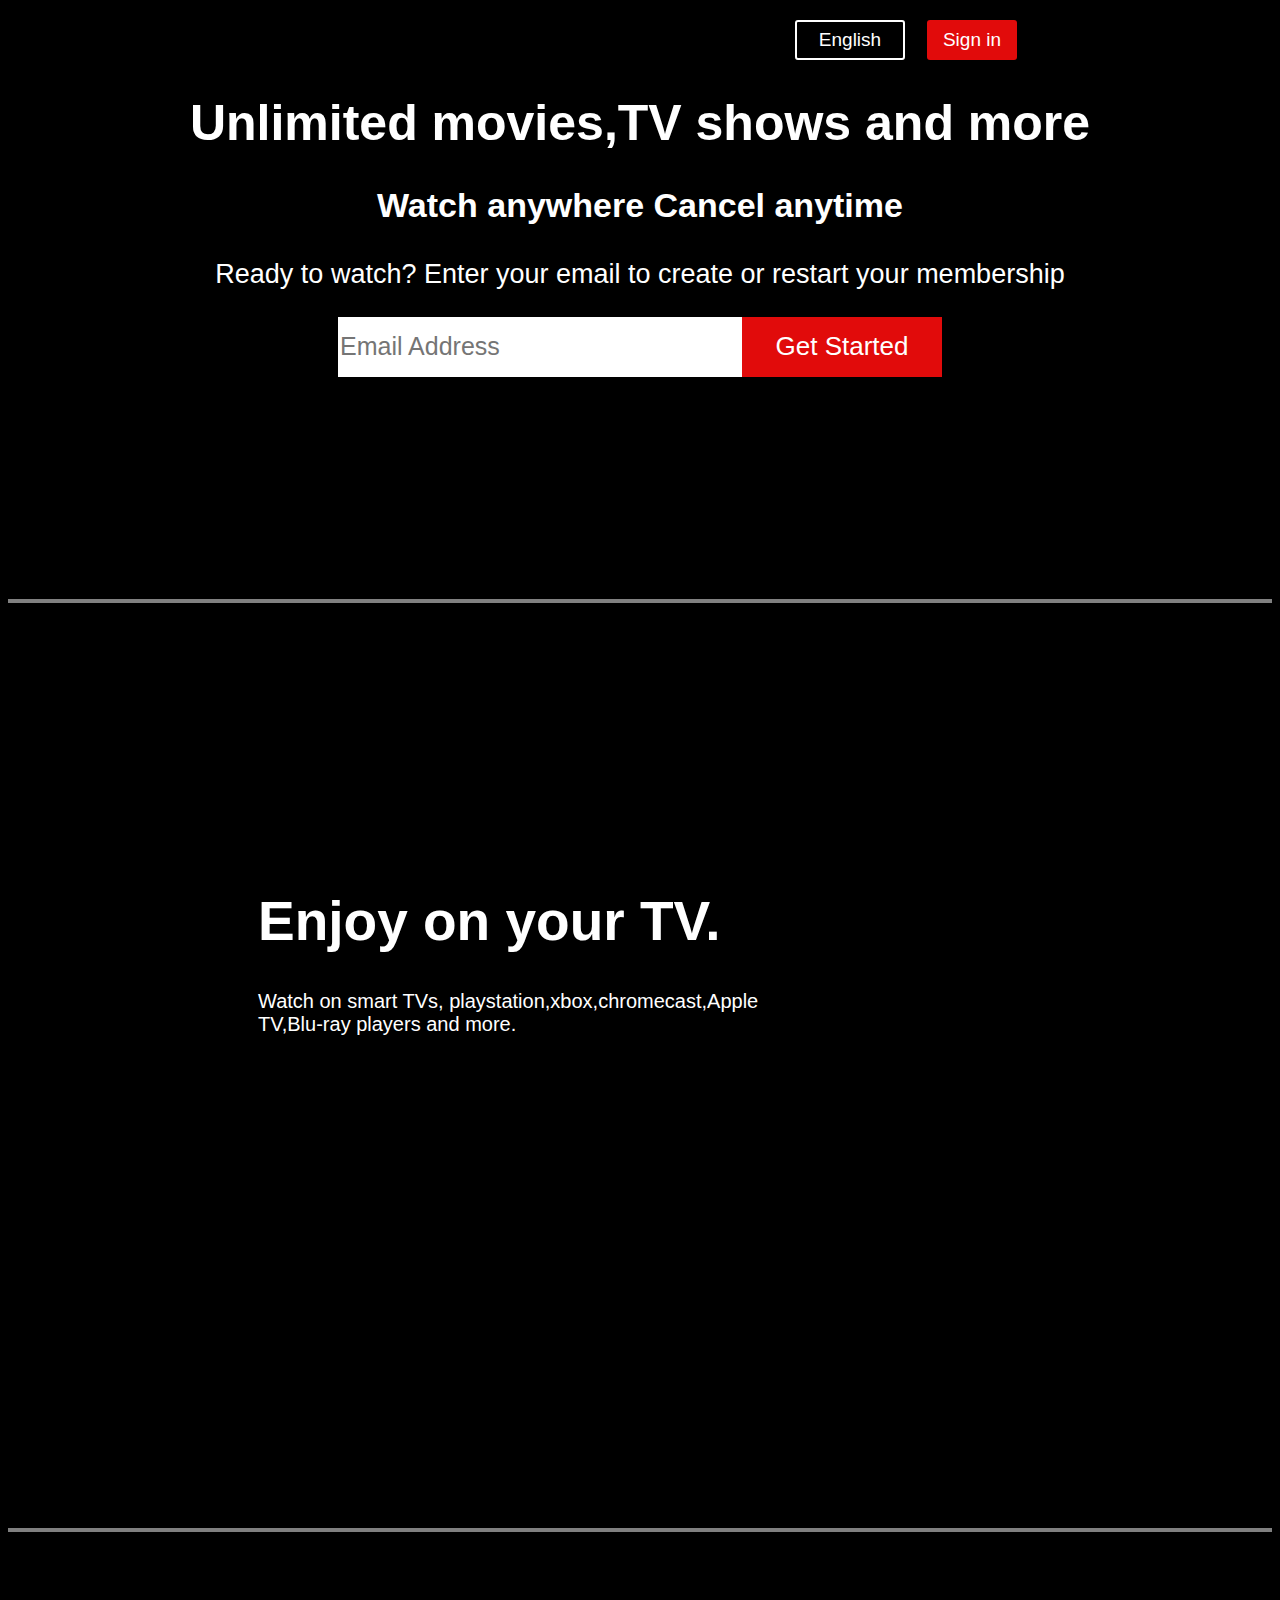
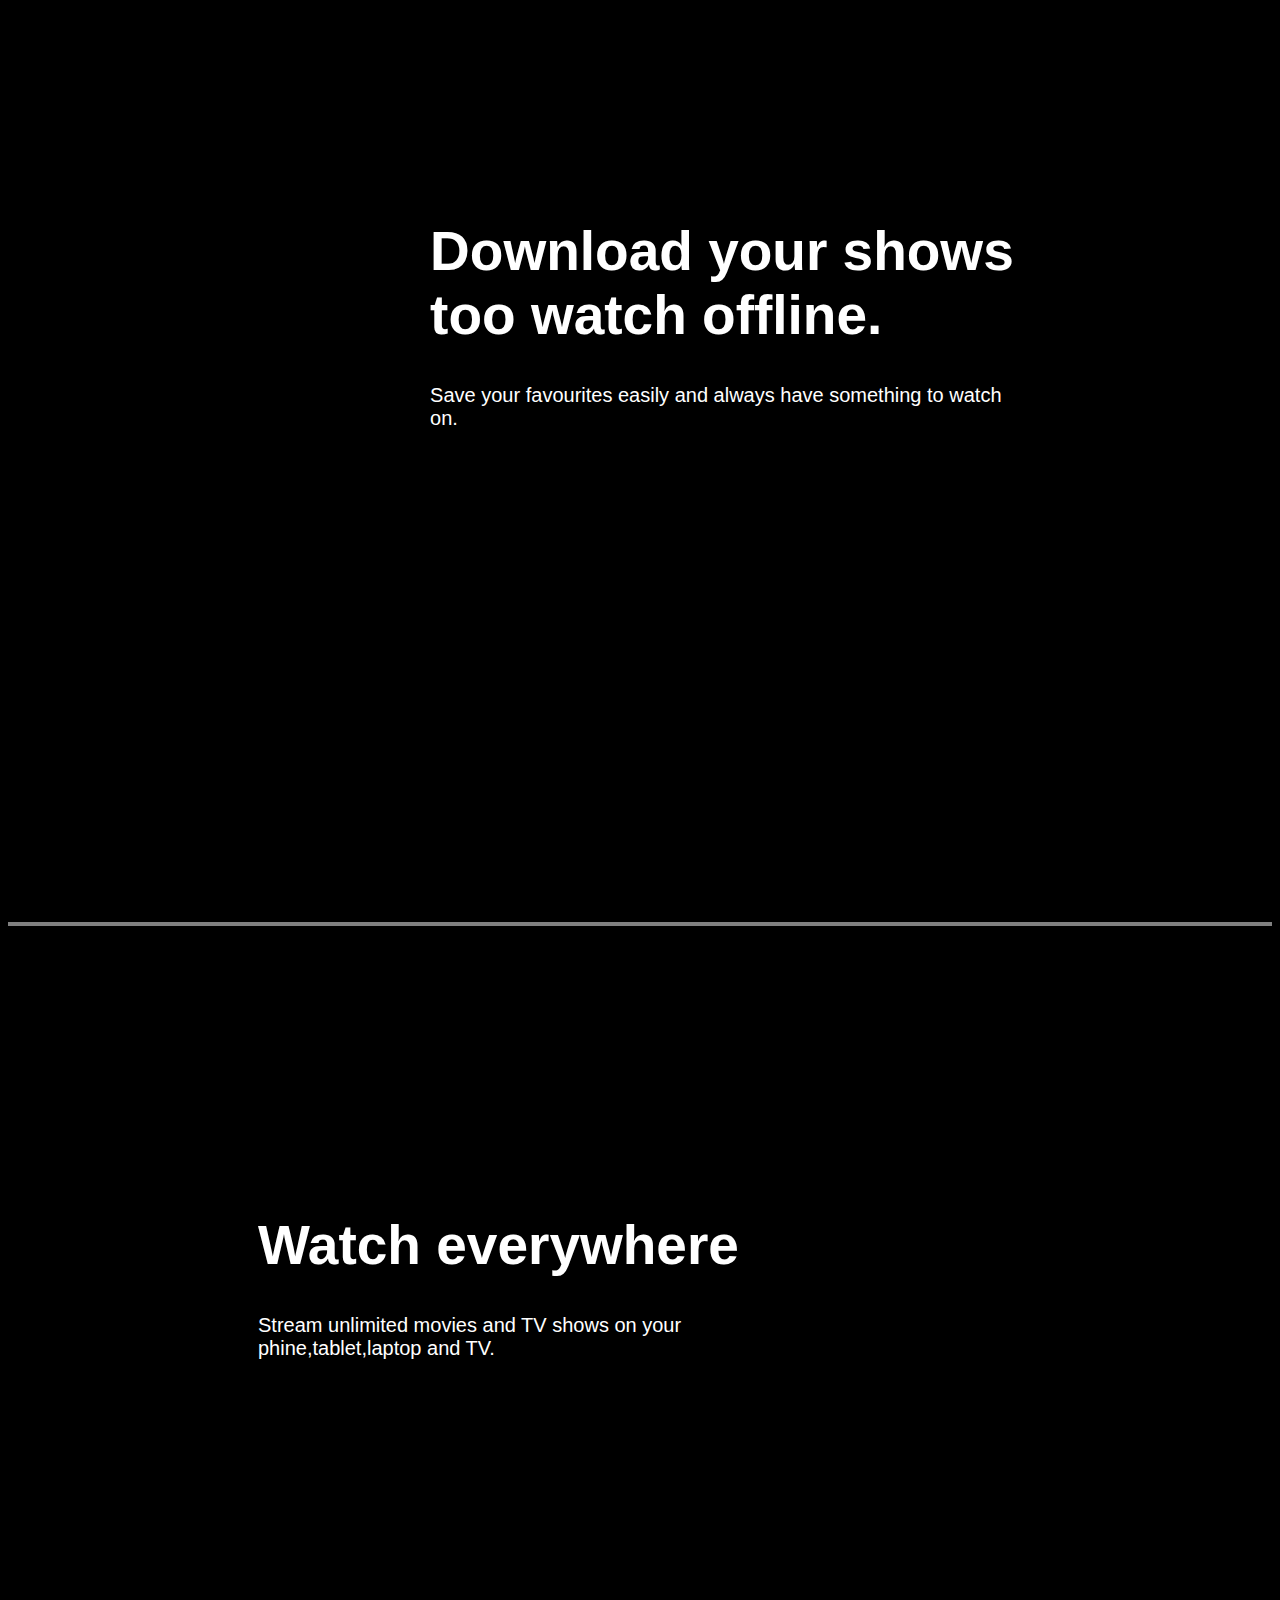
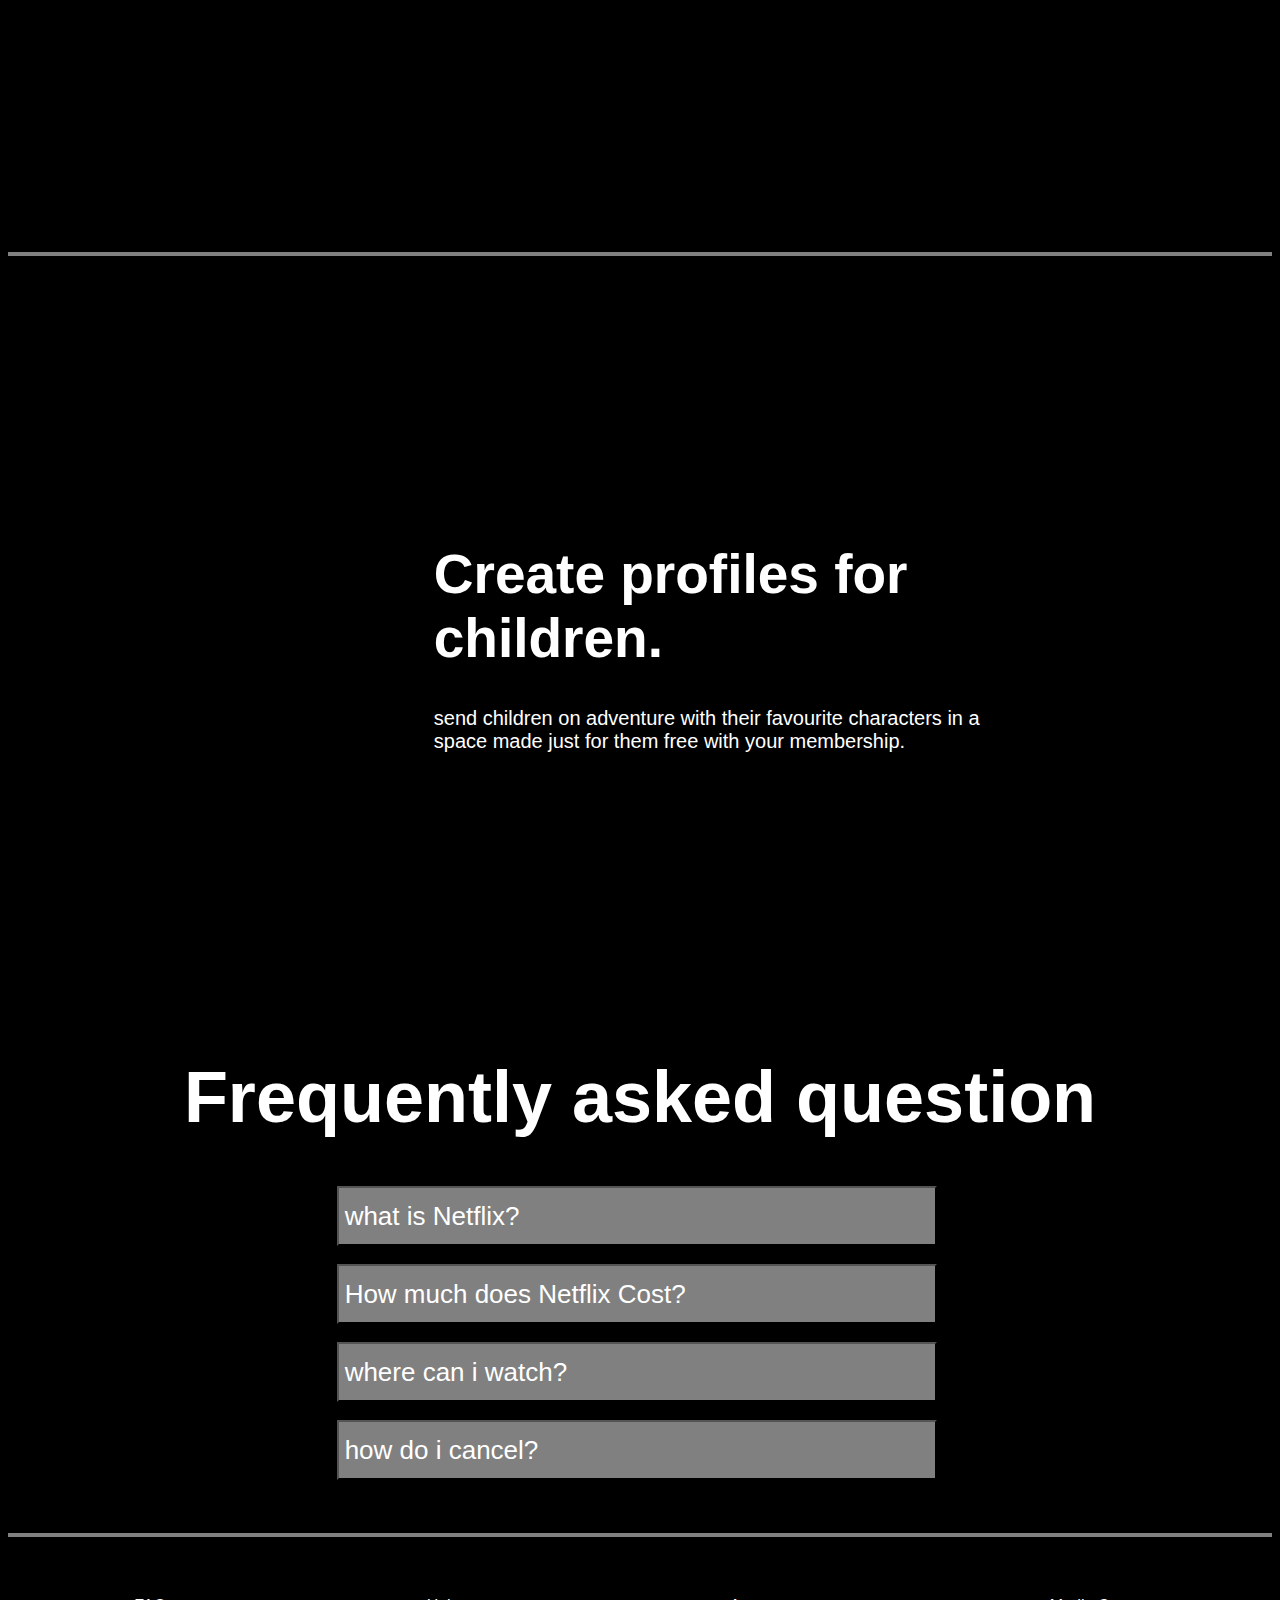
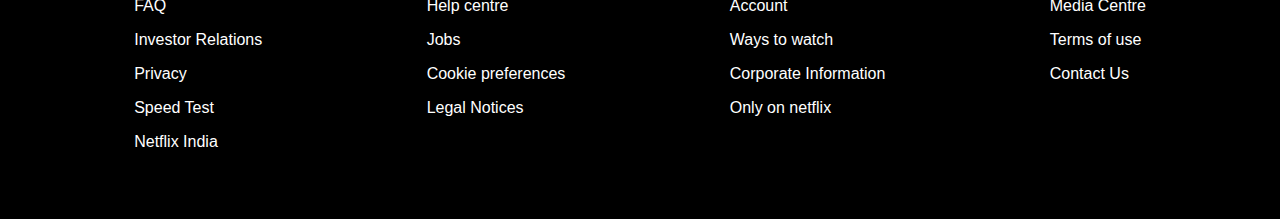
==== commit 8b295f85: "Update index.html" ====
--- a/index.html
+++ b/index.html
@@ -92,7 +92,7 @@
     display: flex;
     justify-content: center;
     justify-content: space-around;
-    margin-top: 224px;
+    margin-top: 222px;
     padding: 250px;
     border-top: 4px solid gray;
 }
